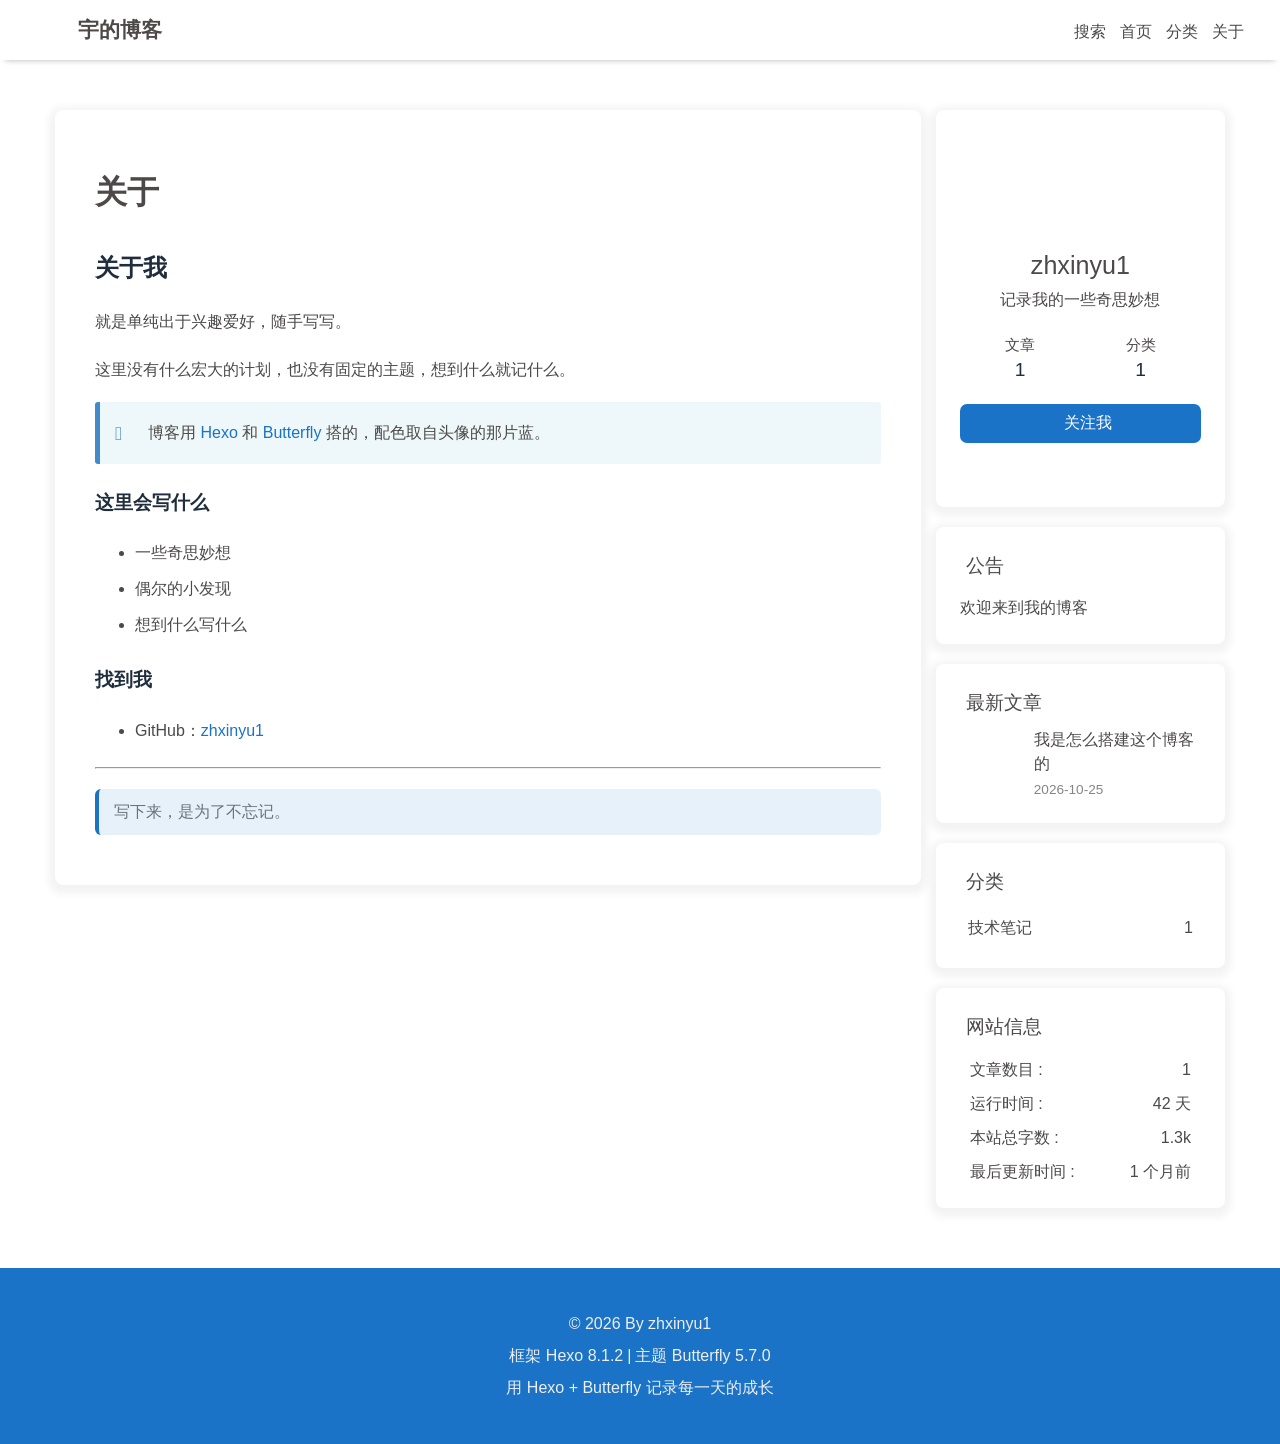
==== about/index.html @ e1a2023c "Site updated: 2026-10-25 14:16:28" ====
<!DOCTYPE html><html lang="zh-CN" data-theme="light"><head><meta charset="UTF-8"><meta http-equiv="X-UA-Compatible" content="IE=edge"><meta name="viewport" content="width=device-width, initial-scale=1.0,viewport-fit=cover"><title>关于 | 宇的博客</title><meta name="author" content="zhxinyu1"><meta name="copyright" content="zhxinyu1"><meta name="format-detection" content="telephone=no"><meta name="theme-color" content="#ffffff"><meta name="description" content="关于我就是单纯出于兴趣爱好，随手写写。 这里没有什么宏大的计划，也没有固定的主题，想到什么就记什么。 博客用 Hexo 和 Butterfly 搭的，配色取自头像的那片蓝。   这里会写什么 一些奇思妙想 偶尔的小发现 想到什么写什么  找到我 GitHub：zhxinyu1    写下来，是为了不忘记。">
<meta property="og:type" content="website">
<meta property="og:title" content="关于">
<meta property="og:url" content="https://zhxinyu1.github.io/about/index.html">
<meta property="og:site_name" content="宇的博客">
<meta property="og:description" content="关于我就是单纯出于兴趣爱好，随手写写。 这里没有什么宏大的计划，也没有固定的主题，想到什么就记什么。 博客用 Hexo 和 Butterfly 搭的，配色取自头像的那片蓝。   这里会写什么 一些奇思妙想 偶尔的小发现 想到什么写什么  找到我 GitHub：zhxinyu1    写下来，是为了不忘记。">
<meta property="og:locale" content="zh_CN">
<meta property="og:image" content="https://zhxinyu1.github.io/img/avatar.jpg">
<meta property="article:published_time" content="2023-12-31T16:00:00.000Z">
<meta property="article:modified_time" content="2023-12-31T16:00:00.000Z">
<meta property="article:author" content="zhxinyu1">
<meta property="article:tag" content="博客, 随笔, 奇思妙想">
<meta name="twitter:card" content="summary">
<meta name="twitter:image" content="https://zhxinyu1.github.io/img/avatar.jpg"><script type="application/ld+json"></script><link rel="shortcut icon" href="/img/favicon.png"><link rel="canonical" href="https://zhxinyu1.github.io/about/index.html"><link rel="preconnect" href="https://registry.npmmirror.com"/><link rel="stylesheet" href="/css/index.css?v=5.7.0"><link rel="stylesheet" href="https://registry.npmmirror.com/@fortawesome/fontawesome-free/7.3.1/files/css/all.min.css"><link rel="stylesheet" href="https://registry.npmmirror.com/@fancyapps/ui/6.1.14/files/dist/fancybox/fancybox.css" media="print" onload="this.media='all'"><script>
    (() => {
      
    const saveToLocal = {
      set: (key, value, ttl) => {
        const data = { value }

        if (ttl != null) {
          data.expiry = Date.now() + ttl * 86400000
        }

        localStorage.setItem(key, JSON.stringify(data))
      },
      get: key => {
        const itemStr = localStorage.getItem(key)
        if (!itemStr) return

        try {
          const data = JSON.parse(itemStr)

          if (data.expiry && Date.now() > data.expiry) {
            localStorage.removeItem(key)
            return
          }

          return data.value
        } catch {
          localStorage.removeItem(key)
        }
      }
    }

    const scriptCache = new Map()
    const cssCache = new Map()
    window.btf = {
      saveToLocal,
      getScript: (url, attr = {}) => {
        if (scriptCache.has(url)) {
          return scriptCache.get(url)
        }

        const promise = new Promise((resolve, reject) => {
          const script = document.createElement('script')

          script.src = url
          script.async = true

          for (const key in attr) {
            script.setAttribute(key, attr[key])
          }

          script.onload = resolve
          script.onerror = reject

          document.head.appendChild(script)
        })

        scriptCache.set(url, promise)

        return promise
      },
      getCSS: (url, id) => {
        if (cssCache.has(url)) {
          return cssCache.get(url)
        }

        const promise = new Promise((resolve, reject) => {
          const link = document.createElement('link')

          link.rel = 'stylesheet'
          link.href = url

          if (id) {
            link.id = id
          }

          link.onload = resolve
          link.onerror = reject

          document.head.appendChild(link)
        })

        cssCache.set(url, promise)

        return promise
      },
      addGlobalFn: (key, fn, name = false, parent = window) => {
        if (!false && key.startsWith('pjax')) return
        const globalFn = parent.globalFn || {}
        globalFn[key] = globalFn[key] || {}
        globalFn[key][name || Object.keys(globalFn[key]).length] = fn
        parent.globalFn = globalFn
      }
    }
  
      
      const metaThemeColor = document.querySelector('meta[name="theme-color"]')
      const activateDarkMode = () => {
        document.documentElement.dataset.theme = 'dark'
        if (metaThemeColor !== null) {
          metaThemeColor.setAttribute('content', '#0d0d0d')
        }
      }
      const activateLightMode = () => {
        document.documentElement.dataset.theme = 'light'
        if (metaThemeColor !== null) {
          metaThemeColor.setAttribute('content', '#ffffff')
        }
      }

      btf.activateDarkMode = activateDarkMode
      btf.activateLightMode = activateLightMode

      const theme = saveToLocal.get('theme')
    
          const mediaQueryDark = window.matchMedia('(prefers-color-scheme: dark)')
          const mediaQueryLight = window.matchMedia('(prefers-color-scheme: light)')

          if (theme === undefined) {
            if (mediaQueryLight.matches) activateLightMode()
            else if (mediaQueryDark.matches) activateDarkMode()
            else {
              const hour = new Date().getHours()
              const start = 6
              const end = 18
              const isNight =
                start < end
                    ? hour < start || hour >= end
                    : hour >= start || hour < end
              isNight ? activateDarkMode() : activateLightMode()
            }
            mediaQueryDark.addEventListener('change', e => {
              if (saveToLocal.get('theme') === undefined) {
                e.matches ? activateDarkMode() : activateLightMode()
              }
            })
          } else {
            theme === 'light' ? activateLightMode() : activateDarkMode()
          }
        
      
      const asideStatus = saveToLocal.get('aside-status')
      if (asideStatus !== undefined) {
        document.documentElement.classList.toggle('hide-aside', asideStatus === 'hide')
      }
    
      
    const detectApple = () => {
      if (/iPad|iPhone|iPod|Macintosh/.test(navigator.userAgent)) {
        document.documentElement.classList.add('apple')
      }
    }
    detectApple()
  
    })()
  </script><script>const GLOBAL_CONFIG = {
  root: '/',
  algolia: undefined,
  localSearch: {"path":"/search.xml","preload":true,"top_n_per_article":1,"unescape":false,"pagination":{"enable":false,"hitsPerPage":8},"languages":{"hits_empty":"未找到符合您查询的内容：${query}","hits_stats":"共找到 ${hits} 篇文章"}},
  translate: undefined,
  highlight: {"plugin":"highlight.js","highlightCopy":true,"highlightLang":true,"highlightHeightLimit":false,"highlightFullpage":false,"highlightMacStyle":true},
  copy: {
    success: '复制成功',
    error: '复制失败',
    noSupport: '浏览器不支持'
  },
  relativeDate: {
    homepage: false,
    post: false
  },
  runtime: '天',
  dateSuffix: {
    just: '刚刚',
    min: '分钟前',
    hour: '小时前',
    day: '天前',
    month: '个月前'
  },
  copyright: {"limitCount":150,"languages":{"author":"作者: zhxinyu1","link":"链接: ","source":"来源: 宇的博客","info":"著作权归作者所有。商业转载请联系作者获得授权，非商业转载请注明出处。"}},
  lightbox: 'fancybox',
  Snackbar: undefined,
  infinitegrid: {
    js: 'https://registry.npmmirror.com/@egjs/infinitegrid/4.13.0/files/dist/infinitegrid.min.js',
    buttonText: '加载更多'
  },
  isPhotoFigcaption: true,
  islazyloadPlugin: true,
  isAnchor: false,
  percent: {
    toc: true,
    rightside: true,
  },
  autoDarkmode: true
}</script><script id="config-diff">var GLOBAL_CONFIG_SITE = {
  title: '关于',
  isHighlightShrink: false,
  isToc: false,
  pageType: 'page'
}</script><link rel="stylesheet" href="/css/custom.css"><meta name="generator" content="Hexo 8.1.2"></head><body><div id="loading-box"><div class="loading-left-bg"></div><div class="loading-right-bg"></div><div class="spinner-box"><div class="configure-border-1"><div class="configure-core"></div></div><div class="configure-border-2"><div class="configure-core"></div></div><div class="loading-word">加载中...</div></div></div><script>(()=>{
  const $loadingBox = document.getElementById('loading-box')
  const $body = document.body
  const preloader = {
    endLoading: () => {
      if ($loadingBox.classList.contains('loaded')) return
      $body.style.overflow = ''
      $loadingBox.classList.add('loaded')
    },
    initLoading: () => {
      $body.style.overflow = 'hidden'
      $loadingBox.classList.remove('loaded')
    }
  }

  preloader.initLoading()

  if (document.readyState === 'complete') {
    preloader.endLoading()
  } else {
    window.addEventListener('load', preloader.endLoading)
    document.addEventListener('DOMContentLoaded', preloader.endLoading)
    // Add timeout protection: force end after 7 seconds
    setTimeout(preloader.endLoading, 7000)
  }

  if (false) {
    btf.addGlobalFn('pjaxSend', preloader.initLoading, 'preloader_init')
    btf.addGlobalFn('pjaxComplete', preloader.endLoading, 'preloader_end')
  }
})()</script><div id="sidebar"><div id="menu-mask"></div><div id="sidebar-menus"><div class="avatar-img text-center"><img src="[data-uri]" data-lazy-src="/img/avatar.jpg" onerror="this.onerror=null;this.src='/img/friend_404.gif'" alt="avatar"/></div><div class="site-data text-center"><a href="/"><div class="headline">文章</div><div class="length-num">1</div></a><a href="/categories/"><div class="headline">分类</div><div class="length-num">1</div></a></div><div class="menus_items"><div class="menus_item"><a class="site-page" href="/"><i class="fa-fw fas fa-home"></i><span> 首页</span></a></div><div class="menus_item"><a class="site-page" href="/categories/"><i class="fa-fw fas fa-folder-open"></i><span> 分类</span></a></div><div class="menus_item"><a class="site-page" href="/about/"><i class="fa-fw fas fa-user"></i><span> 关于</span></a></div></div></div></div><div class="page type-about" id="body-wrap"><header class="not-top-img fixed" id="page-header"><nav id="nav"><span id="blog-info"><a class="nav-site-title" href="/"><img class="site-icon" src="[data-uri]" data-lazy-src="/img/logo.png" alt="Logo"><span class="site-name">宇的博客</span></a></span><div id="menus"><div id="search-button"><span class="site-page social-icon search"><i class="fas fa-search fa-fw"></i><span> 搜索</span></span></div><div class="menus_items"><div class="menus_item"><a class="site-page" href="/"><i class="fa-fw fas fa-home"></i><span> 首页</span></a></div><div class="menus_item"><a class="site-page" href="/categories/"><i class="fa-fw fas fa-folder-open"></i><span> 分类</span></a></div><div class="menus_item"><a class="site-page" href="/about/"><i class="fa-fw fas fa-user"></i><span> 关于</span></a></div></div><div id="toggle-menu"><span class="site-page"><i class="fas fa-bars fa-fw"></i></span></div></div></nav><h1 class="title-seo">关于</h1></header><main class="layout" id="content-inner"><div id="page"><div class="page-title">关于</div><div class="container" id="article-container"><h2 id="关于我"><a href="#关于我" class="headerlink" title="关于我"></a>关于我</h2><p>就是单纯出于兴趣爱好，随手写写。</p>
<p>这里没有什么宏大的计划，也没有固定的主题，想到什么就记什么。</p>
<div class="note info flat"><p>博客用 <a target="_blank" rel="noopener" href="https://hexo.io/">Hexo</a> 和 <a target="_blank" rel="noopener" href="https://butterfly.js.org/">Butterfly</a> 搭的，配色取自头像的那片蓝。</p>
</div>

<h3 id="这里会写什么"><a href="#这里会写什么" class="headerlink" title="这里会写什么"></a>这里会写什么</h3><ul>
<li>一些奇思妙想</li>
<li>偶尔的小发现</li>
<li>想到什么写什么</li>
</ul>
<h3 id="找到我"><a href="#找到我" class="headerlink" title="找到我"></a>找到我</h3><ul>
<li>GitHub：<a target="_blank" rel="noopener" href="https://github.com/zhxinyu1">zhxinyu1</a></li>
</ul>
<hr>
<blockquote>
<p>写下来，是为了不忘记。</p>
</blockquote>
</div></div><div class="aside-content" id="aside-content"><div class="card-widget card-info text-center"><div class="avatar-img"><img src="[data-uri]" data-lazy-src="/img/avatar.jpg" onerror="this.onerror=null;this.src='/img/friend_404.gif'" alt="avatar"/></div><div class="author-info-name">zhxinyu1</div><div class="author-info-description">记录我的一些奇思妙想</div><div class="site-data"><a href="/"><div class="headline">文章</div><div class="length-num">1</div></a><a href="/categories/"><div class="headline">分类</div><div class="length-num">1</div></a></div><a id="card-info-btn" target="_blank" rel="noopener" href="https://github.com/zhxinyu1"><i class="fab fa-github"></i><span>关注我</span></a><div class="card-info-social-icons"><a class="social-icon" href="https://github.com/zhxinyu1" target="_blank" title="Github"><i class="fab fa-github" style="color: #1a73c6;"></i></a><a class="social-icon" href="/categories/" target="_blank" title="分类"><i class="fas fa-folder-open" style="color: #1a73c6;"></i></a><a class="social-icon" href="/about/" target="_blank" title="联系我"><i class="fas fa-envelope" style="color: #1a73c6;"></i></a></div></div><div class="card-widget card-announcement"><div class="item-headline"><i class="fas fa-bullhorn fa-shake"></i><span>公告</span></div><div class="announcement_content">欢迎来到我的博客</div></div><div class="sticky_layout"><div class="card-widget card-recent-post"><div class="item-headline"><i class="fas fa-history"></i><span>最新文章</span></div><div class="aside-list"><div class="aside-list-item"><a class="thumbnail" href="/2026/10/25/%E6%88%91%E7%9A%84%E7%AC%AC%E4%B8%80%E7%AF%87%E5%8D%9A%E5%AE%A2/" title="我是怎么搭建这个博客的"><img src="[data-uri]" data-lazy-src="/img/cover/cover3.jpg" onerror="this.onerror=null;this.src='/img/404.jpg'" alt="我是怎么搭建这个博客的"/></a><div class="content"><a class="title" href="/2026/10/25/%E6%88%91%E7%9A%84%E7%AC%AC%E4%B8%80%E7%AF%87%E5%8D%9A%E5%AE%A2/" title="我是怎么搭建这个博客的">我是怎么搭建这个博客的</a><time datetime="2026-10-25T03:40:00.000Z" title="发表于 2026-10-25 11:40:00">2026-10-25</time></div></div></div></div><div class="card-widget card-categories"><div class="item-headline"><i class="fas fa-folder-open"></i><span>分类</span></div>
          <ul class="card-category-list" id="aside-cat-list">
            <li class="card-category-list-item "><a class="card-category-list-link" href="/categories/%E6%8A%80%E6%9C%AF%E7%AC%94%E8%AE%B0/"><span class="card-category-list-name">技术笔记</span><span class="card-category-list-count">1</span></a></li>
          </ul></div><div class="card-widget card-webinfo"><div class="item-headline"><i class="fas fa-chart-line"></i><span>网站信息</span></div><div class="webinfo"><div class="webinfo-item"><div class="item-name">文章数目 :</div><div class="item-count">1</div></div><div class="webinfo-item"><div class="item-name">运行时间 :</div><div class="item-count" id="runtimeshow" data-publishDate="2026-10-24T16:00:00.000Z"><i class="fa-solid fa-spinner fa-spin"></i></div></div><div class="webinfo-item"><div class="item-name">本站总字数 :</div><div class="item-count">1.3k</div></div><div class="webinfo-item"><div class="item-name">最后更新时间 :</div><div class="item-count" id="last-push-date" data-lastPushDate="2026-10-25T06:16:26.261Z"><i class="fa-solid fa-spinner fa-spin"></i></div></div></div></div></div></div></main><footer id="footer"><div class="footer-other"><div class="footer-copyright"><span class="copyright">&copy;&nbsp;2026 By zhxinyu1</span><span class="framework-info"><span>框架 </span><a target="_blank" rel="noopener" href="https://hexo.io">Hexo 8.1.2</a><span class="footer-separator">|</span><span>主题 </span><a target="_blank" rel="noopener" href="https://github.com/jerryc127/hexo-theme-butterfly">Butterfly 5.7.0</a></span></div><div class="footer_custom_text">用 Hexo + Butterfly 记录每一天的成长</div></div></footer></div><div id="rightside"><div id="rightside-config-hide"><button id="darkmode" type="button" title="日间和夜间模式切换"><i class="fas fa-adjust"></i></button><button id="hide-aside-btn" type="button" title="单栏和双栏切换"><i class="fas fa-arrows-alt-h"></i></button></div><div id="rightside-config-show"><button id="rightside-config" type="button" title="设置"><i class="fas fa-cog fa-spin"></i></button><button id="go-up" type="button" title="回到顶部"><span class="scroll-percent"></span><i class="fas fa-arrow-up"></i></button></div></div><div><script src="/js/utils.js?v=5.7.0"></script><script src="/js/main.js?v=5.7.0"></script><script src="https://registry.npmmirror.com/@fancyapps/ui/6.1.14/files/dist/fancybox/fancybox.umd.js"></script><script src="https://registry.npmmirror.com/instant.page/5.2.0/files/instantpage.js" type="module"></script><script src="https://registry.npmmirror.com/vanilla-lazyload/19.1.3/files/dist/lazyload.iife.min.js"></script><div class="js-pjax"></div><script defer="defer" id="ribbon" src="https://registry.npmmirror.com/butterfly-extsrc/1.1.6/files/dist/canvas-ribbon.min.js" size="140" alpha="0.5" zIndex="-1" mobile="false" data-click="false"></script><script id="click-heart" src="https://registry.npmmirror.com/butterfly-extsrc/1.1.6/files/dist/click-heart.min.js" async="async" mobile="false"></script><div id="local-search"><div class="search-dialog"><nav class="search-nav"><span class="search-dialog-title">搜索</span><i class="fas fa-spinner fa-pulse" id="loading-status" hidden="hidden"></i><button class="search-close-button"><i class="fas fa-times"></i></button></nav><div class="text-center" id="loading-database"><i class="fas fa-spinner fa-pulse"></i><span>  数据加载中</span></div><div class="local-search-input"><input placeholder="搜索文章…" type="text"/></div><hr/><div id="local-search-results"></div><div class="ais-Pagination" id="local-search-pagination" style="display:none;"><ul class="ais-Pagination-list"></ul></div><div id="local-search-stats"></div></div><div id="search-mask"></div><script src="/js/search/local-search.js?v=5.7.0"></script></div></div></body></html>
---- css/custom.css ----
/* ==========================================================================
   自定义样式 —— 在 Butterfly 主题之上加的一层轻薄修饰

   写法约定：
     1. 颜色统一收敛到 :root 的 --yz-* 变量，换主色只改一处；
     2. 选择器带上 #recent-posts / #aside-content 等前缀，
        是为了压过主题内置规则 —— 主题用的是「id + 多个类名」，权重更高，
        只写单个类名会被主题覆盖，等于白写；
     3. 不改任何模板文件，主题升级不受影响。
   ========================================================================== */

:root {
  --yz-accent: #1a73c6;
  --yz-accent-shadow: rgba(26, 115, 198, 0.28);
  --yz-accent-tint: rgba(26, 115, 198, 0.09);
  --yz-accent-line: rgba(26, 115, 198, 0.3);
  --yz-text-muted: #7b8794;
  --yz-ease: cubic-bezier(0.25, 0.8, 0.25, 1);
}

/* --------------------------------------------------------------------------
   一、正文链接：hover 时一条从左向右生长的下划线
   -------------------------------------------------------------------------- */

#article-container a:not(.headerlink):not(.fancybox) {
  background-image: linear-gradient(var(--yz-accent), var(--yz-accent));
  background-repeat: no-repeat;
  background-position: 0 100%;
  background-size: 0 1px;
  transition: background-size 0.35s ease;
}

#article-container a:not(.headerlink):not(.fancybox):hover {
  background-size: 100% 1px;
}

/* --------------------------------------------------------------------------
   二、卡片：更轻的投影 + 更缓的抬升
   -------------------------------------------------------------------------- */

#recent-posts .recent-post-item,
#aside-content .card-widget:not(#card-toc) {
  transition: transform 0.35s var(--yz-ease), box-shadow 0.35s var(--yz-ease);
}

#recent-posts .recent-post-item:hover,
#aside-content .card-widget:not(#card-toc):hover {
  transform: translateY(-3px);
  box-shadow: 0 12px 28px -10px var(--yz-accent-shadow);
}

/* --------------------------------------------------------------------------
   三、头像：一圈柔和的呼吸光
   主题的 .avatar-img 带 overflow: hidden，伪元素会被裁掉，所以用 box-shadow
   -------------------------------------------------------------------------- */

#aside-content .card-info .avatar-img {
  animation: avatar-breathe 4s ease-in-out infinite;
}

@keyframes avatar-breathe {
  0%,
  100% {
    box-shadow: 0 0 0 0 var(--yz-accent-shadow);
  }

  50% {
    box-shadow: 0 0 0 7px rgba(26, 115, 198, 0.08);
  }
}

/* --------------------------------------------------------------------------
   四、导航栏：毛玻璃底
   -------------------------------------------------------------------------- */

#page-header.fixed #nav {
  -webkit-backdrop-filter: blur(8px) saturate(140%);
  backdrop-filter: blur(8px) saturate(140%);
}

/* --------------------------------------------------------------------------
   五、滚动条：更窄、更圆、跟主题同色
   -------------------------------------------------------------------------- */

*::-webkit-scrollbar {
  width: 7px;
  height: 7px;
}

*::-webkit-scrollbar-thumb {
  border-radius: 4px;
  background: rgba(26, 115, 198, 0.55);
}

*::-webkit-scrollbar-thumb:hover {
  background: rgba(26, 115, 198, 0.85);
}

*::-webkit-scrollbar-track {
  background: transparent;
}

/* --------------------------------------------------------------------------
   六、代码块：略大一点的圆角 + 更柔的分隔线
   主题的选择器是 .container figure.highlight，这里必须同样带上 .container
   -------------------------------------------------------------------------- */

.container figure.highlight {
  border-radius: 8px;
}

.container figure.highlight .highlight-tools {
  border-bottom: 1px solid rgba(127, 127, 127, 0.12);
}

/* 行内代码不刺眼 */
#article-container code:not([class*='language-']) {
  padding: 0.15em 0.4em;
  border-radius: 4px;
  background: var(--yz-accent-tint);
  color: var(--yz-accent);
}

/* --------------------------------------------------------------------------
   七、正文标题：悬停时小图标轻微右移
   主题里标题的 :before 是绝对定位（left: 0），靠 padding-left 让位，
   所以这里只做动效，不加 margin（margin 对绝对定位元素无效）
   -------------------------------------------------------------------------- */

#article-container.post-content h2::before,
#article-container.post-content h3::before {
  transition: transform 0.25s ease;
}

#article-container.post-content h2:hover::before,
#article-container.post-content h3:hover::before {
  transform: translateX(2px);
}

/* --------------------------------------------------------------------------
   八、回到顶部按钮
   -------------------------------------------------------------------------- */

#go-up {
  transition: transform 0.3s ease;
}

#go-up:hover {
  transform: translateY(-3px);
}

/* --------------------------------------------------------------------------
   九、深色模式适配
   -------------------------------------------------------------------------- */

[data-theme='dark'] #article-container code:not([class*='language-']) {
  background: rgba(26, 115, 198, 0.18);
  color: #7cbbf5;
}

[data-theme='dark'] #recent-posts .recent-post-item:hover,
[data-theme='dark'] #aside-content .card-widget:not(#card-toc):hover {
  box-shadow: 0 12px 28px -10px rgba(0, 0, 0, 0.65);
}

/* --------------------------------------------------------------------------
   十、移动端：收掉位移和投影，避免糊成一片
   -------------------------------------------------------------------------- */

@media (max-width: 768px) {
  #recent-posts .recent-post-item:hover,
  #aside-content .card-widget:not(#card-toc):hover {
    transform: none;
    box-shadow: none;
  }
}

/* --------------------------------------------------------------------------
   十一、还没有文章时的空态提示
   -------------------------------------------------------------------------- */

.recent-post-items:empty::after,
.category-lists:empty::after {
  display: block;
  border: 1px dashed var(--yz-accent-line);
  border-radius: 12px;
  background: rgba(26, 115, 198, 0.04);
  color: var(--yz-text-muted);
  text-align: center;
  font-size: 15px;
  letter-spacing: 0.4px;
  line-height: 1.9;
}

.recent-post-items:empty::after {
  content: '还没有文章｜写好第一篇，它就会出现在这里';
  padding: 64px 24px;
}

.category-lists:empty::after {
  content: '还没有分类｜在文章开头的 categories 里写上分类名即可';
  padding: 48px 20px;
}

.card-recent-post .aside-list:empty::after {
  content: '暂无文章';
  display: block;
  padding: 12px 0;
  color: #9aa4af;
  text-align: center;
  font-size: 0.9em;
}

[data-theme='dark'] .recent-post-items:empty::after,
[data-theme='dark'] .category-lists:empty::after {
  border-color: rgba(124, 187, 245, 0.28);
  background: rgba(124, 187, 245, 0.06);
  color: #8b95a1;
}

/* --------------------------------------------------------------------------
   十二、尊重系统「减少动态效果」设置
   -------------------------------------------------------------------------- */

@media (prefers-reduced-motion: reduce) {
  #recent-posts .recent-post-item,
  #aside-content .card-widget:not(#card-toc),
  #article-container a:not(.headerlink):not(.fancybox),
  #go-up {
    transition: none;
  }

  #recent-posts .recent-post-item:hover,
  #aside-content .card-widget:not(#card-toc):hover,
  #go-up:hover {
    transform: none;
  }

  #aside-content .card-info .avatar-img {
    animation: none;
  }
}
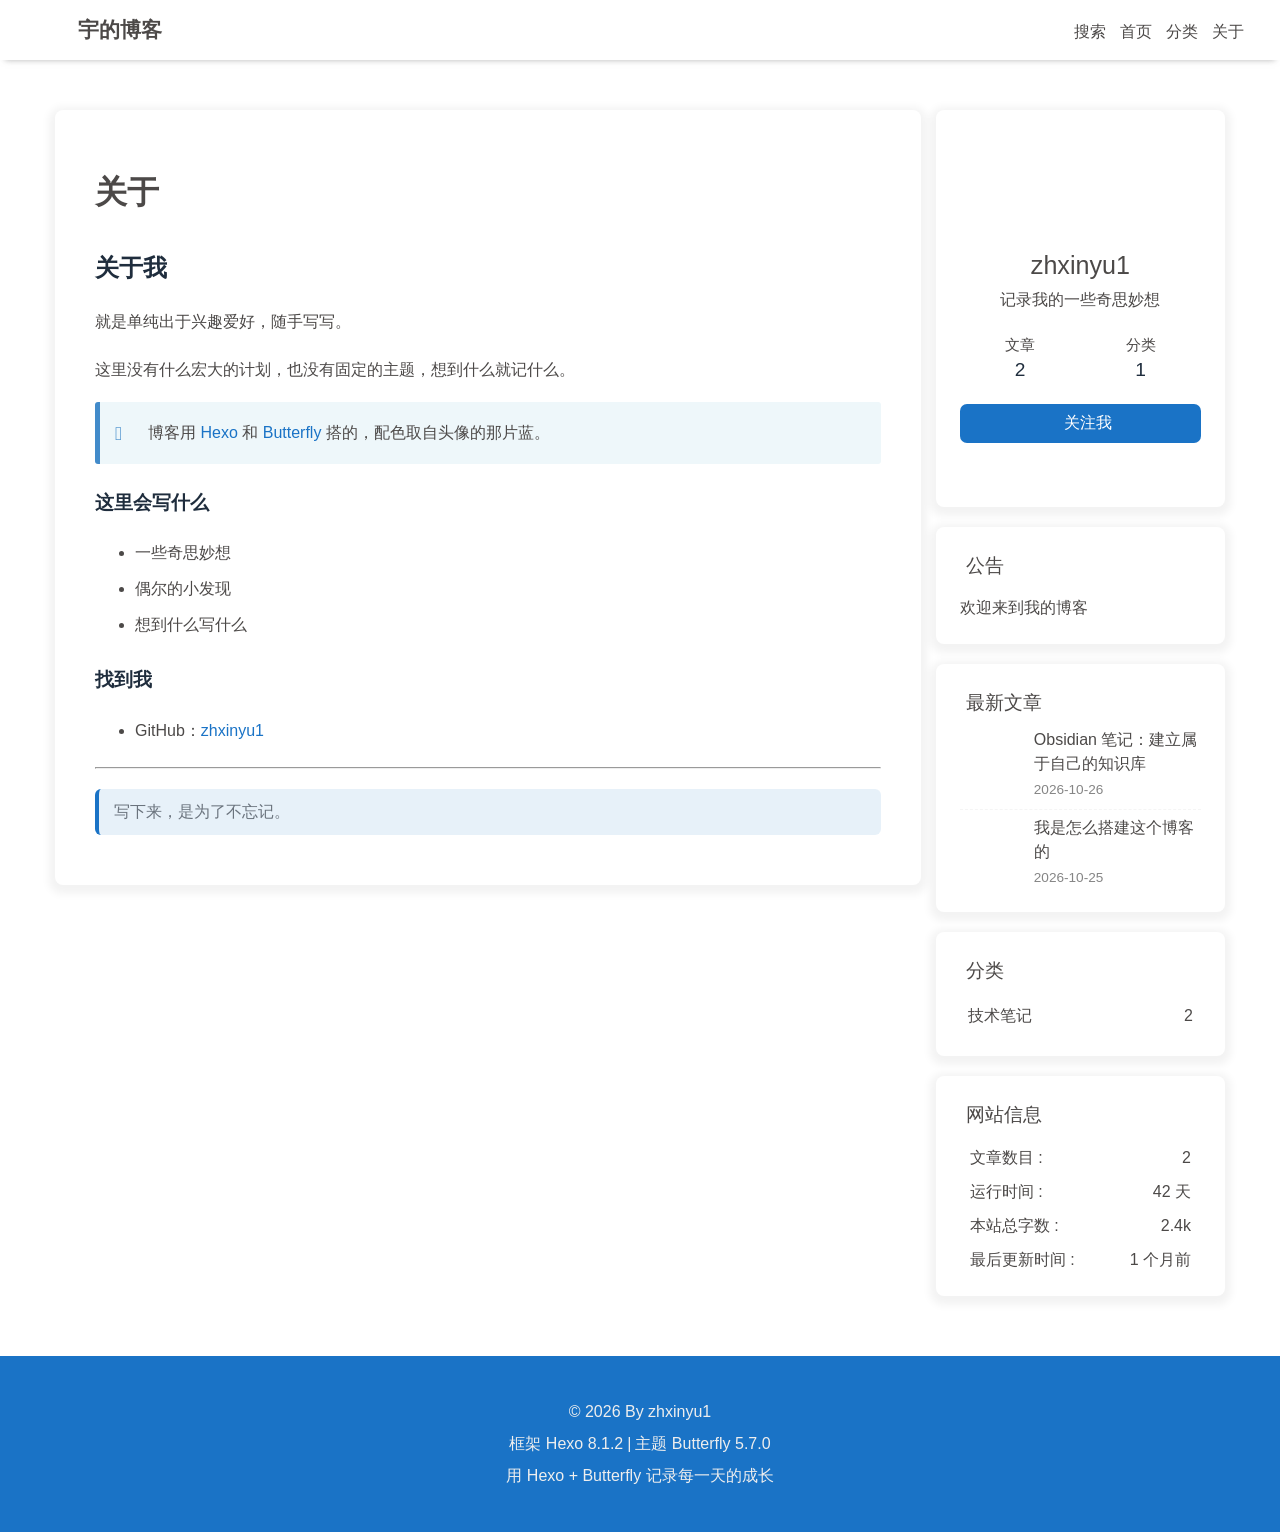
==== commit 1b201e43: "Site updated: 2026-10-26 22:46:08" ====
--- a/about/index.html
+++ b/about/index.html
@@ -239,7 +239,7 @@
     btf.addGlobalFn('pjaxSend', preloader.initLoading, 'preloader_init')
     btf.addGlobalFn('pjaxComplete', preloader.endLoading, 'preloader_end')
   }
-})()</script><div id="sidebar"><div id="menu-mask"></div><div id="sidebar-menus"><div class="avatar-img text-center"><img src="[data-uri]" data-lazy-src="/img/avatar.jpg" onerror="this.onerror=null;this.src='/img/friend_404.gif'" alt="avatar"/></div><div class="site-data text-center"><a href="/"><div class="headline">文章</div><div class="length-num">1</div></a><a href="/categories/"><div class="headline">分类</div><div class="length-num">1</div></a></div><div class="menus_items"><div class="menus_item"><a class="site-page" href="/"><i class="fa-fw fas fa-home"></i><span> 首页</span></a></div><div class="menus_item"><a class="site-page" href="/categories/"><i class="fa-fw fas fa-folder-open"></i><span> 分类</span></a></div><div class="menus_item"><a class="site-page" href="/about/"><i class="fa-fw fas fa-user"></i><span> 关于</span></a></div></div></div></div><div class="page type-about" id="body-wrap"><header class="not-top-img fixed" id="page-header"><nav id="nav"><span id="blog-info"><a class="nav-site-title" href="/"><img class="site-icon" src="[data-uri]" data-lazy-src="/img/logo.png" alt="Logo"><span class="site-name">宇的博客</span></a></span><div id="menus"><div id="search-button"><span class="site-page social-icon search"><i class="fas fa-search fa-fw"></i><span> 搜索</span></span></div><div class="menus_items"><div class="menus_item"><a class="site-page" href="/"><i class="fa-fw fas fa-home"></i><span> 首页</span></a></div><div class="menus_item"><a class="site-page" href="/categories/"><i class="fa-fw fas fa-folder-open"></i><span> 分类</span></a></div><div class="menus_item"><a class="site-page" href="/about/"><i class="fa-fw fas fa-user"></i><span> 关于</span></a></div></div><div id="toggle-menu"><span class="site-page"><i class="fas fa-bars fa-fw"></i></span></div></div></nav><h1 class="title-seo">关于</h1></header><main class="layout" id="content-inner"><div id="page"><div class="page-title">关于</div><div class="container" id="article-container"><h2 id="关于我"><a href="#关于我" class="headerlink" title="关于我"></a>关于我</h2><p>就是单纯出于兴趣爱好，随手写写。</p>
+})()</script><div id="sidebar"><div id="menu-mask"></div><div id="sidebar-menus"><div class="avatar-img text-center"><img src="[data-uri]" data-lazy-src="/img/avatar.jpg" onerror="this.onerror=null;this.src='/img/friend_404.gif'" alt="avatar"/></div><div class="site-data text-center"><a href="/"><div class="headline">文章</div><div class="length-num">2</div></a><a href="/categories/"><div class="headline">分类</div><div class="length-num">1</div></a></div><div class="menus_items"><div class="menus_item"><a class="site-page" href="/"><i class="fa-fw fas fa-home"></i><span> 首页</span></a></div><div class="menus_item"><a class="site-page" href="/categories/"><i class="fa-fw fas fa-folder-open"></i><span> 分类</span></a></div><div class="menus_item"><a class="site-page" href="/about/"><i class="fa-fw fas fa-user"></i><span> 关于</span></a></div></div></div></div><div class="page type-about" id="body-wrap"><header class="not-top-img fixed" id="page-header"><nav id="nav"><span id="blog-info"><a class="nav-site-title" href="/"><img class="site-icon" src="[data-uri]" data-lazy-src="/img/logo.png" alt="Logo"><span class="site-name">宇的博客</span></a></span><div id="menus"><div id="search-button"><span class="site-page social-icon search"><i class="fas fa-search fa-fw"></i><span> 搜索</span></span></div><div class="menus_items"><div class="menus_item"><a class="site-page" href="/"><i class="fa-fw fas fa-home"></i><span> 首页</span></a></div><div class="menus_item"><a class="site-page" href="/categories/"><i class="fa-fw fas fa-folder-open"></i><span> 分类</span></a></div><div class="menus_item"><a class="site-page" href="/about/"><i class="fa-fw fas fa-user"></i><span> 关于</span></a></div></div><div id="toggle-menu"><span class="site-page"><i class="fas fa-bars fa-fw"></i></span></div></div></nav><h1 class="title-seo">关于</h1></header><main class="layout" id="content-inner"><div id="page"><div class="page-title">关于</div><div class="container" id="article-container"><h2 id="关于我"><a href="#关于我" class="headerlink" title="关于我"></a>关于我</h2><p>就是单纯出于兴趣爱好，随手写写。</p>
 <p>这里没有什么宏大的计划，也没有固定的主题，想到什么就记什么。</p>
 <div class="note info flat"><p>博客用 <a target="_blank" rel="noopener" href="https://hexo.io/">Hexo</a> 和 <a target="_blank" rel="noopener" href="https://butterfly.js.org/">Butterfly</a> 搭的，配色取自头像的那片蓝。</p>
 </div>
@@ -256,7 +256,7 @@
 <blockquote>
 <p>写下来，是为了不忘记。</p>
 </blockquote>
-</div></div><div class="aside-content" id="aside-content"><div class="card-widget card-info text-center"><div class="avatar-img"><img src="[data-uri]" data-lazy-src="/img/avatar.jpg" onerror="this.onerror=null;this.src='/img/friend_404.gif'" alt="avatar"/></div><div class="author-info-name">zhxinyu1</div><div class="author-info-description">记录我的一些奇思妙想</div><div class="site-data"><a href="/"><div class="headline">文章</div><div class="length-num">1</div></a><a href="/categories/"><div class="headline">分类</div><div class="length-num">1</div></a></div><a id="card-info-btn" target="_blank" rel="noopener" href="https://github.com/zhxinyu1"><i class="fab fa-github"></i><span>关注我</span></a><div class="card-info-social-icons"><a class="social-icon" href="https://github.com/zhxinyu1" target="_blank" title="Github"><i class="fab fa-github" style="color: #1a73c6;"></i></a><a class="social-icon" href="/categories/" target="_blank" title="分类"><i class="fas fa-folder-open" style="color: #1a73c6;"></i></a><a class="social-icon" href="/about/" target="_blank" title="联系我"><i class="fas fa-envelope" style="color: #1a73c6;"></i></a></div></div><div class="card-widget card-announcement"><div class="item-headline"><i class="fas fa-bullhorn fa-shake"></i><span>公告</span></div><div class="announcement_content">欢迎来到我的博客</div></div><div class="sticky_layout"><div class="card-widget card-recent-post"><div class="item-headline"><i class="fas fa-history"></i><span>最新文章</span></div><div class="aside-list"><div class="aside-list-item"><a class="thumbnail" href="/2026/10/25/%E6%88%91%E7%9A%84%E7%AC%AC%E4%B8%80%E7%AF%87%E5%8D%9A%E5%AE%A2/" title="我是怎么搭建这个博客的"><img src="[data-uri]" data-lazy-src="/img/cover/cover3.jpg" onerror="this.onerror=null;this.src='/img/404.jpg'" alt="我是怎么搭建这个博客的"/></a><div class="content"><a class="title" href="/2026/10/25/%E6%88%91%E7%9A%84%E7%AC%AC%E4%B8%80%E7%AF%87%E5%8D%9A%E5%AE%A2/" title="我是怎么搭建这个博客的">我是怎么搭建这个博客的</a><time datetime="2026-10-25T03:40:00.000Z" title="发表于 2026-10-25 11:40:00">2026-10-25</time></div></div></div></div><div class="card-widget card-categories"><div class="item-headline"><i class="fas fa-folder-open"></i><span>分类</span></div>
+</div></div><div class="aside-content" id="aside-content"><div class="card-widget card-info text-center"><div class="avatar-img"><img src="[data-uri]" data-lazy-src="/img/avatar.jpg" onerror="this.onerror=null;this.src='/img/friend_404.gif'" alt="avatar"/></div><div class="author-info-name">zhxinyu1</div><div class="author-info-description">记录我的一些奇思妙想</div><div class="site-data"><a href="/"><div class="headline">文章</div><div class="length-num">2</div></a><a href="/categories/"><div class="headline">分类</div><div class="length-num">1</div></a></div><a id="card-info-btn" target="_blank" rel="noopener" href="https://github.com/zhxinyu1"><i class="fab fa-github"></i><span>关注我</span></a><div class="card-info-social-icons"><a class="social-icon" href="https://github.com/zhxinyu1" target="_blank" title="Github"><i class="fab fa-github" style="color: #1a73c6;"></i></a><a class="social-icon" href="/categories/" target="_blank" title="分类"><i class="fas fa-folder-open" style="color: #1a73c6;"></i></a><a class="social-icon" href="/about/" target="_blank" title="联系我"><i class="fas fa-envelope" style="color: #1a73c6;"></i></a></div></div><div class="card-widget card-announcement"><div class="item-headline"><i class="fas fa-bullhorn fa-shake"></i><span>公告</span></div><div class="announcement_content">欢迎来到我的博客</div></div><div class="sticky_layout"><div class="card-widget card-recent-post"><div class="item-headline"><i class="fas fa-history"></i><span>最新文章</span></div><div class="aside-list"><div class="aside-list-item"><a class="thumbnail" href="/2026/10/26/Obsidian%E7%AC%94%E8%AE%B0-%E5%BB%BA%E7%AB%8B%E5%B1%9E%E4%BA%8E%E8%87%AA%E5%B7%B1%E7%9A%84%E7%9F%A5%E8%AF%86%E5%BA%93/" title="Obsidian 笔记：建立属于自己的知识库"><img src="[data-uri]" data-lazy-src="/img/cover/cover2.jpg" onerror="this.onerror=null;this.src='/img/404.jpg'" alt="Obsidian 笔记：建立属于自己的知识库"/></a><div class="content"><a class="title" href="/2026/10/26/Obsidian%E7%AC%94%E8%AE%B0-%E5%BB%BA%E7%AB%8B%E5%B1%9E%E4%BA%8E%E8%87%AA%E5%B7%B1%E7%9A%84%E7%9F%A5%E8%AF%86%E5%BA%93/" title="Obsidian 笔记：建立属于自己的知识库">Obsidian 笔记：建立属于自己的知识库</a><time datetime="2026-10-26T14:45:00.000Z" title="发表于 2026-10-26 22:45:00">2026-10-26</time></div></div><div class="aside-list-item"><a class="thumbnail" href="/2026/10/25/%E6%88%91%E7%9A%84%E7%AC%AC%E4%B8%80%E7%AF%87%E5%8D%9A%E5%AE%A2/" title="我是怎么搭建这个博客的"><img src="[data-uri]" data-lazy-src="/img/cover/cover4.jpg" onerror="this.onerror=null;this.src='/img/404.jpg'" alt="我是怎么搭建这个博客的"/></a><div class="content"><a class="title" href="/2026/10/25/%E6%88%91%E7%9A%84%E7%AC%AC%E4%B8%80%E7%AF%87%E5%8D%9A%E5%AE%A2/" title="我是怎么搭建这个博客的">我是怎么搭建这个博客的</a><time datetime="2026-10-25T03:40:00.000Z" title="发表于 2026-10-25 11:40:00">2026-10-25</time></div></div></div></div><div class="card-widget card-categories"><div class="item-headline"><i class="fas fa-folder-open"></i><span>分类</span></div>
           <ul class="card-category-list" id="aside-cat-list">
-            <li class="card-category-list-item "><a class="card-category-list-link" href="/categories/%E6%8A%80%E6%9C%AF%E7%AC%94%E8%AE%B0/"><span class="card-category-list-name">技术笔记</span><span class="card-category-list-count">1</span></a></li>
-          </ul></div><div class="card-widget card-webinfo"><div class="item-headline"><i class="fas fa-chart-line"></i><span>网站信息</span></div><div class="webinfo"><div class="webinfo-item"><div class="item-name">文章数目 :</div><div class="item-count">1</div></div><div class="webinfo-item"><div class="item-name">运行时间 :</div><div class="item-count" id="runtimeshow" data-publishDate="2026-10-24T16:00:00.000Z"><i class="fa-solid fa-spinner fa-spin"></i></div></div><div class="webinfo-item"><div class="item-name">本站总字数 :</div><div class="item-count">1.3k</div></div><div class="webinfo-item"><div class="item-name">最后更新时间 :</div><div class="item-count" id="last-push-date" data-lastPushDate="2026-10-25T06:16:26.261Z"><i class="fa-solid fa-spinner fa-spin"></i></div></div></div></div></div></div></main><footer id="footer"><div class="footer-other"><div class="footer-copyright"><span class="copyright">&copy;&nbsp;2026 By zhxinyu1</span><span class="framework-info"><span>框架 </span><a target="_blank" rel="noopener" href="https://hexo.io">Hexo 8.1.2</a><span class="footer-separator">|</span><span>主题 </span><a target="_blank" rel="noopener" href="https://github.com/jerryc127/hexo-theme-butterfly">Butterfly 5.7.0</a></span></div><div class="footer_custom_text">用 Hexo + Butterfly 记录每一天的成长</div></div></footer></div><div id="rightside"><div id="rightside-config-hide"><button id="darkmode" type="button" title="日间和夜间模式切换"><i class="fas fa-adjust"></i></button><button id="hide-aside-btn" type="button" title="单栏和双栏切换"><i class="fas fa-arrows-alt-h"></i></button></div><div id="rightside-config-show"><button id="rightside-config" type="button" title="设置"><i class="fas fa-cog fa-spin"></i></button><button id="go-up" type="button" title="回到顶部"><span class="scroll-percent"></span><i class="fas fa-arrow-up"></i></button></div></div><div><script src="/js/utils.js?v=5.7.0"></script><script src="/js/main.js?v=5.7.0"></script><script src="https://registry.npmmirror.com/@fancyapps/ui/6.1.14/files/dist/fancybox/fancybox.umd.js"></script><script src="https://registry.npmmirror.com/instant.page/5.2.0/files/instantpage.js" type="module"></script><script src="https://registry.npmmirror.com/vanilla-lazyload/19.1.3/files/dist/lazyload.iife.min.js"></script><div class="js-pjax"></div><script defer="defer" id="ribbon" src="https://registry.npmmirror.com/butterfly-extsrc/1.1.6/files/dist/canvas-ribbon.min.js" size="140" alpha="0.5" zIndex="-1" mobile="false" data-click="false"></script><script id="click-heart" src="https://registry.npmmirror.com/butterfly-extsrc/1.1.6/files/dist/click-heart.min.js" async="async" mobile="false"></script><div id="local-search"><div class="search-dialog"><nav class="search-nav"><span class="search-dialog-title">搜索</span><i class="fas fa-spinner fa-pulse" id="loading-status" hidden="hidden"></i><button class="search-close-button"><i class="fas fa-times"></i></button></nav><div class="text-center" id="loading-database"><i class="fas fa-spinner fa-pulse"></i><span>  数据加载中</span></div><div class="local-search-input"><input placeholder="搜索文章…" type="text"/></div><hr/><div id="local-search-results"></div><div class="ais-Pagination" id="local-search-pagination" style="display:none;"><ul class="ais-Pagination-list"></ul></div><div id="local-search-stats"></div></div><div id="search-mask"></div><script src="/js/search/local-search.js?v=5.7.0"></script></div></div></body></html>+            <li class="card-category-list-item "><a class="card-category-list-link" href="/categories/%E6%8A%80%E6%9C%AF%E7%AC%94%E8%AE%B0/"><span class="card-category-list-name">技术笔记</span><span class="card-category-list-count">2</span></a></li>
+          </ul></div><div class="card-widget card-webinfo"><div class="item-headline"><i class="fas fa-chart-line"></i><span>网站信息</span></div><div class="webinfo"><div class="webinfo-item"><div class="item-name">文章数目 :</div><div class="item-count">2</div></div><div class="webinfo-item"><div class="item-name">运行时间 :</div><div class="item-count" id="runtimeshow" data-publishDate="2026-10-24T16:00:00.000Z"><i class="fa-solid fa-spinner fa-spin"></i></div></div><div class="webinfo-item"><div class="item-name">本站总字数 :</div><div class="item-count">2.4k</div></div><div class="webinfo-item"><div class="item-name">最后更新时间 :</div><div class="item-count" id="last-push-date" data-lastPushDate="2026-10-26T14:46:05.412Z"><i class="fa-solid fa-spinner fa-spin"></i></div></div></div></div></div></div></main><footer id="footer"><div class="footer-other"><div class="footer-copyright"><span class="copyright">&copy;&nbsp;2026 By zhxinyu1</span><span class="framework-info"><span>框架 </span><a target="_blank" rel="noopener" href="https://hexo.io">Hexo 8.1.2</a><span class="footer-separator">|</span><span>主题 </span><a target="_blank" rel="noopener" href="https://github.com/jerryc127/hexo-theme-butterfly">Butterfly 5.7.0</a></span></div><div class="footer_custom_text">用 Hexo + Butterfly 记录每一天的成长</div></div></footer></div><div id="rightside"><div id="rightside-config-hide"><button id="darkmode" type="button" title="日间和夜间模式切换"><i class="fas fa-adjust"></i></button><button id="hide-aside-btn" type="button" title="单栏和双栏切换"><i class="fas fa-arrows-alt-h"></i></button></div><div id="rightside-config-show"><button id="rightside-config" type="button" title="设置"><i class="fas fa-cog fa-spin"></i></button><button id="go-up" type="button" title="回到顶部"><span class="scroll-percent"></span><i class="fas fa-arrow-up"></i></button></div></div><div><script src="/js/utils.js?v=5.7.0"></script><script src="/js/main.js?v=5.7.0"></script><script src="https://registry.npmmirror.com/@fancyapps/ui/6.1.14/files/dist/fancybox/fancybox.umd.js"></script><script src="https://registry.npmmirror.com/instant.page/5.2.0/files/instantpage.js" type="module"></script><script src="https://registry.npmmirror.com/vanilla-lazyload/19.1.3/files/dist/lazyload.iife.min.js"></script><div class="js-pjax"></div><script defer="defer" id="ribbon" src="https://registry.npmmirror.com/butterfly-extsrc/1.1.6/files/dist/canvas-ribbon.min.js" size="140" alpha="0.5" zIndex="-1" mobile="false" data-click="false"></script><script id="click-heart" src="https://registry.npmmirror.com/butterfly-extsrc/1.1.6/files/dist/click-heart.min.js" async="async" mobile="false"></script><div id="local-search"><div class="search-dialog"><nav class="search-nav"><span class="search-dialog-title">搜索</span><i class="fas fa-spinner fa-pulse" id="loading-status" hidden="hidden"></i><button class="search-close-button"><i class="fas fa-times"></i></button></nav><div class="text-center" id="loading-database"><i class="fas fa-spinner fa-pulse"></i><span>  数据加载中</span></div><div class="local-search-input"><input placeholder="搜索文章…" type="text"/></div><hr/><div id="local-search-results"></div><div class="ais-Pagination" id="local-search-pagination" style="display:none;"><ul class="ais-Pagination-list"></ul></div><div id="local-search-stats"></div></div><div id="search-mask"></div><script src="/js/search/local-search.js?v=5.7.0"></script></div></div></body></html>
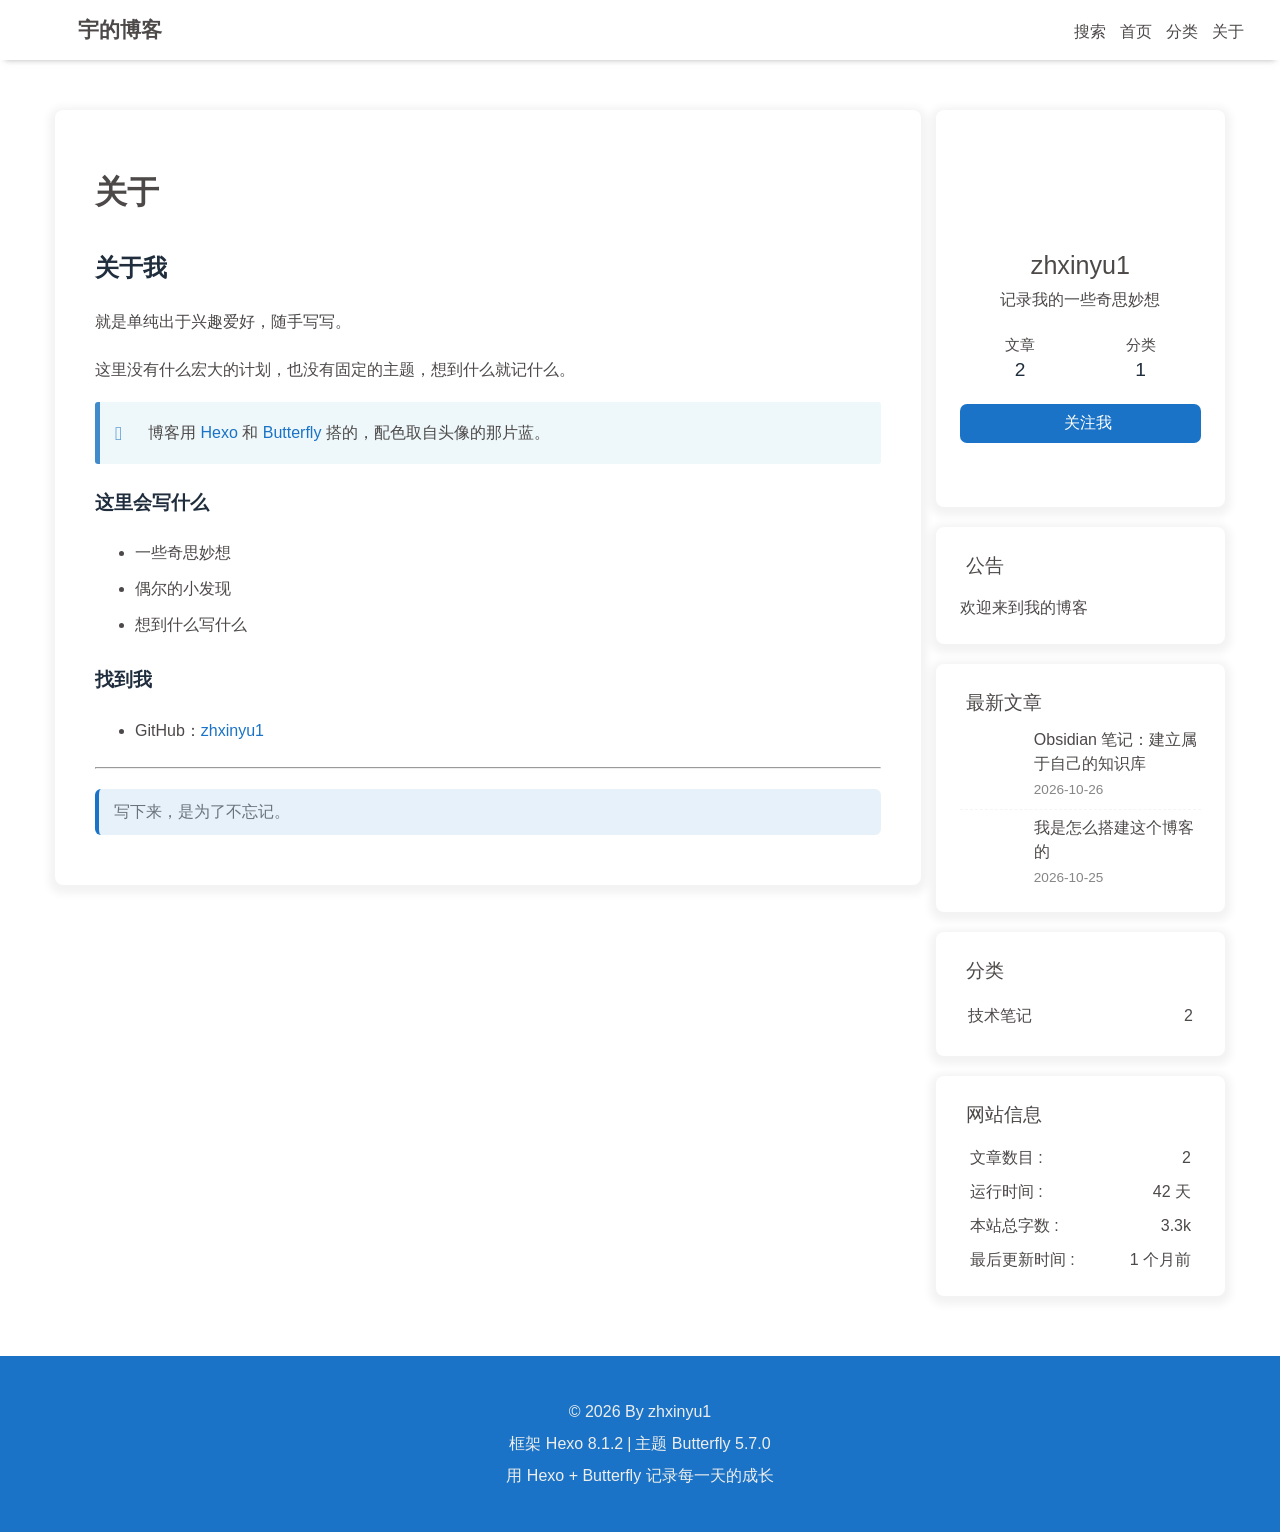
==== commit 0f4f7e5f: "Site updated: 2026-10-27 11:06:30" ====
--- a/about/index.html
+++ b/about/index.html
@@ -256,7 +256,7 @@
 <blockquote>
 <p>写下来，是为了不忘记。</p>
 </blockquote>
-</div></div><div class="aside-content" id="aside-content"><div class="card-widget card-info text-center"><div class="avatar-img"><img src="[data-uri]" data-lazy-src="/img/avatar.jpg" onerror="this.onerror=null;this.src='/img/friend_404.gif'" alt="avatar"/></div><div class="author-info-name">zhxinyu1</div><div class="author-info-description">记录我的一些奇思妙想</div><div class="site-data"><a href="/"><div class="headline">文章</div><div class="length-num">2</div></a><a href="/categories/"><div class="headline">分类</div><div class="length-num">1</div></a></div><a id="card-info-btn" target="_blank" rel="noopener" href="https://github.com/zhxinyu1"><i class="fab fa-github"></i><span>关注我</span></a><div class="card-info-social-icons"><a class="social-icon" href="https://github.com/zhxinyu1" target="_blank" title="Github"><i class="fab fa-github" style="color: #1a73c6;"></i></a><a class="social-icon" href="/categories/" target="_blank" title="分类"><i class="fas fa-folder-open" style="color: #1a73c6;"></i></a><a class="social-icon" href="/about/" target="_blank" title="联系我"><i class="fas fa-envelope" style="color: #1a73c6;"></i></a></div></div><div class="card-widget card-announcement"><div class="item-headline"><i class="fas fa-bullhorn fa-shake"></i><span>公告</span></div><div class="announcement_content">欢迎来到我的博客</div></div><div class="sticky_layout"><div class="card-widget card-recent-post"><div class="item-headline"><i class="fas fa-history"></i><span>最新文章</span></div><div class="aside-list"><div class="aside-list-item"><a class="thumbnail" href="/2026/10/26/Obsidian%E7%AC%94%E8%AE%B0-%E5%BB%BA%E7%AB%8B%E5%B1%9E%E4%BA%8E%E8%87%AA%E5%B7%B1%E7%9A%84%E7%9F%A5%E8%AF%86%E5%BA%93/" title="Obsidian 笔记：建立属于自己的知识库"><img src="[data-uri]" data-lazy-src="/img/cover/cover2.jpg" onerror="this.onerror=null;this.src='/img/404.jpg'" alt="Obsidian 笔记：建立属于自己的知识库"/></a><div class="content"><a class="title" href="/2026/10/26/Obsidian%E7%AC%94%E8%AE%B0-%E5%BB%BA%E7%AB%8B%E5%B1%9E%E4%BA%8E%E8%87%AA%E5%B7%B1%E7%9A%84%E7%9F%A5%E8%AF%86%E5%BA%93/" title="Obsidian 笔记：建立属于自己的知识库">Obsidian 笔记：建立属于自己的知识库</a><time datetime="2026-10-26T14:45:00.000Z" title="发表于 2026-10-26 22:45:00">2026-10-26</time></div></div><div class="aside-list-item"><a class="thumbnail" href="/2026/10/25/%E6%88%91%E7%9A%84%E7%AC%AC%E4%B8%80%E7%AF%87%E5%8D%9A%E5%AE%A2/" title="我是怎么搭建这个博客的"><img src="[data-uri]" data-lazy-src="/img/cover/cover4.jpg" onerror="this.onerror=null;this.src='/img/404.jpg'" alt="我是怎么搭建这个博客的"/></a><div class="content"><a class="title" href="/2026/10/25/%E6%88%91%E7%9A%84%E7%AC%AC%E4%B8%80%E7%AF%87%E5%8D%9A%E5%AE%A2/" title="我是怎么搭建这个博客的">我是怎么搭建这个博客的</a><time datetime="2026-10-25T03:40:00.000Z" title="发表于 2026-10-25 11:40:00">2026-10-25</time></div></div></div></div><div class="card-widget card-categories"><div class="item-headline"><i class="fas fa-folder-open"></i><span>分类</span></div>
+</div></div><div class="aside-content" id="aside-content"><div class="card-widget card-info text-center"><div class="avatar-img"><img src="[data-uri]" data-lazy-src="/img/avatar.jpg" onerror="this.onerror=null;this.src='/img/friend_404.gif'" alt="avatar"/></div><div class="author-info-name">zhxinyu1</div><div class="author-info-description">记录我的一些奇思妙想</div><div class="site-data"><a href="/"><div class="headline">文章</div><div class="length-num">2</div></a><a href="/categories/"><div class="headline">分类</div><div class="length-num">1</div></a></div><a id="card-info-btn" target="_blank" rel="noopener" href="https://github.com/zhxinyu1"><i class="fab fa-github"></i><span>关注我</span></a><div class="card-info-social-icons"><a class="social-icon" href="https://github.com/zhxinyu1" target="_blank" title="Github"><i class="fab fa-github" style="color: #1a73c6;"></i></a><a class="social-icon" href="/categories/" target="_blank" title="分类"><i class="fas fa-folder-open" style="color: #1a73c6;"></i></a><a class="social-icon" href="/about/" target="_blank" title="联系我"><i class="fas fa-envelope" style="color: #1a73c6;"></i></a></div></div><div class="card-widget card-announcement"><div class="item-headline"><i class="fas fa-bullhorn fa-shake"></i><span>公告</span></div><div class="announcement_content">欢迎来到我的博客</div></div><div class="sticky_layout"><div class="card-widget card-recent-post"><div class="item-headline"><i class="fas fa-history"></i><span>最新文章</span></div><div class="aside-list"><div class="aside-list-item"><a class="thumbnail" href="/2026/10/26/Obsidian%E7%AC%94%E8%AE%B0-%E5%BB%BA%E7%AB%8B%E5%B1%9E%E4%BA%8E%E8%87%AA%E5%B7%B1%E7%9A%84%E7%9F%A5%E8%AF%86%E5%BA%93/" title="Obsidian 笔记：建立属于自己的知识库"><img src="[data-uri]" data-lazy-src="/img/cover/obsidian.jpg" onerror="this.onerror=null;this.src='/img/404.jpg'" alt="Obsidian 笔记：建立属于自己的知识库"/></a><div class="content"><a class="title" href="/2026/10/26/Obsidian%E7%AC%94%E8%AE%B0-%E5%BB%BA%E7%AB%8B%E5%B1%9E%E4%BA%8E%E8%87%AA%E5%B7%B1%E7%9A%84%E7%9F%A5%E8%AF%86%E5%BA%93/" title="Obsidian 笔记：建立属于自己的知识库">Obsidian 笔记：建立属于自己的知识库</a><time datetime="2026-10-26T14:45:00.000Z" title="发表于 2026-10-26 22:45:00">2026-10-26</time></div></div><div class="aside-list-item"><a class="thumbnail" href="/2026/10/25/%E6%88%91%E7%9A%84%E7%AC%AC%E4%B8%80%E7%AF%87%E5%8D%9A%E5%AE%A2/" title="我是怎么搭建这个博客的"><img src="[data-uri]" data-lazy-src="/img/cover/blogbuild.jpg" onerror="this.onerror=null;this.src='/img/404.jpg'" alt="我是怎么搭建这个博客的"/></a><div class="content"><a class="title" href="/2026/10/25/%E6%88%91%E7%9A%84%E7%AC%AC%E4%B8%80%E7%AF%87%E5%8D%9A%E5%AE%A2/" title="我是怎么搭建这个博客的">我是怎么搭建这个博客的</a><time datetime="2026-10-25T03:40:00.000Z" title="发表于 2026-10-25 11:40:00">2026-10-25</time></div></div></div></div><div class="card-widget card-categories"><div class="item-headline"><i class="fas fa-folder-open"></i><span>分类</span></div>
           <ul class="card-category-list" id="aside-cat-list">
             <li class="card-category-list-item "><a class="card-category-list-link" href="/categories/%E6%8A%80%E6%9C%AF%E7%AC%94%E8%AE%B0/"><span class="card-category-list-name">技术笔记</span><span class="card-category-list-count">2</span></a></li>
-          </ul></div><div class="card-widget card-webinfo"><div class="item-headline"><i class="fas fa-chart-line"></i><span>网站信息</span></div><div class="webinfo"><div class="webinfo-item"><div class="item-name">文章数目 :</div><div class="item-count">2</div></div><div class="webinfo-item"><div class="item-name">运行时间 :</div><div class="item-count" id="runtimeshow" data-publishDate="2026-10-24T16:00:00.000Z"><i class="fa-solid fa-spinner fa-spin"></i></div></div><div class="webinfo-item"><div class="item-name">本站总字数 :</div><div class="item-count">2.4k</div></div><div class="webinfo-item"><div class="item-name">最后更新时间 :</div><div class="item-count" id="last-push-date" data-lastPushDate="2026-10-26T14:46:05.412Z"><i class="fa-solid fa-spinner fa-spin"></i></div></div></div></div></div></div></main><footer id="footer"><div class="footer-other"><div class="footer-copyright"><span class="copyright">&copy;&nbsp;2026 By zhxinyu1</span><span class="framework-info"><span>框架 </span><a target="_blank" rel="noopener" href="https://hexo.io">Hexo 8.1.2</a><span class="footer-separator">|</span><span>主题 </span><a target="_blank" rel="noopener" href="https://github.com/jerryc127/hexo-theme-butterfly">Butterfly 5.7.0</a></span></div><div class="footer_custom_text">用 Hexo + Butterfly 记录每一天的成长</div></div></footer></div><div id="rightside"><div id="rightside-config-hide"><button id="darkmode" type="button" title="日间和夜间模式切换"><i class="fas fa-adjust"></i></button><button id="hide-aside-btn" type="button" title="单栏和双栏切换"><i class="fas fa-arrows-alt-h"></i></button></div><div id="rightside-config-show"><button id="rightside-config" type="button" title="设置"><i class="fas fa-cog fa-spin"></i></button><button id="go-up" type="button" title="回到顶部"><span class="scroll-percent"></span><i class="fas fa-arrow-up"></i></button></div></div><div><script src="/js/utils.js?v=5.7.0"></script><script src="/js/main.js?v=5.7.0"></script><script src="https://registry.npmmirror.com/@fancyapps/ui/6.1.14/files/dist/fancybox/fancybox.umd.js"></script><script src="https://registry.npmmirror.com/instant.page/5.2.0/files/instantpage.js" type="module"></script><script src="https://registry.npmmirror.com/vanilla-lazyload/19.1.3/files/dist/lazyload.iife.min.js"></script><div class="js-pjax"></div><script defer="defer" id="ribbon" src="https://registry.npmmirror.com/butterfly-extsrc/1.1.6/files/dist/canvas-ribbon.min.js" size="140" alpha="0.5" zIndex="-1" mobile="false" data-click="false"></script><script id="click-heart" src="https://registry.npmmirror.com/butterfly-extsrc/1.1.6/files/dist/click-heart.min.js" async="async" mobile="false"></script><div id="local-search"><div class="search-dialog"><nav class="search-nav"><span class="search-dialog-title">搜索</span><i class="fas fa-spinner fa-pulse" id="loading-status" hidden="hidden"></i><button class="search-close-button"><i class="fas fa-times"></i></button></nav><div class="text-center" id="loading-database"><i class="fas fa-spinner fa-pulse"></i><span>  数据加载中</span></div><div class="local-search-input"><input placeholder="搜索文章…" type="text"/></div><hr/><div id="local-search-results"></div><div class="ais-Pagination" id="local-search-pagination" style="display:none;"><ul class="ais-Pagination-list"></ul></div><div id="local-search-stats"></div></div><div id="search-mask"></div><script src="/js/search/local-search.js?v=5.7.0"></script></div></div></body></html>+          </ul></div><div class="card-widget card-webinfo"><div class="item-headline"><i class="fas fa-chart-line"></i><span>网站信息</span></div><div class="webinfo"><div class="webinfo-item"><div class="item-name">文章数目 :</div><div class="item-count">2</div></div><div class="webinfo-item"><div class="item-name">运行时间 :</div><div class="item-count" id="runtimeshow" data-publishDate="2026-10-24T16:00:00.000Z"><i class="fa-solid fa-spinner fa-spin"></i></div></div><div class="webinfo-item"><div class="item-name">本站总字数 :</div><div class="item-count">3.3k</div></div><div class="webinfo-item"><div class="item-name">最后更新时间 :</div><div class="item-count" id="last-push-date" data-lastPushDate="2026-10-27T03:06:27.775Z"><i class="fa-solid fa-spinner fa-spin"></i></div></div></div></div></div></div></main><footer id="footer"><div class="footer-other"><div class="footer-copyright"><span class="copyright">&copy;&nbsp;2026 By zhxinyu1</span><span class="framework-info"><span>框架 </span><a target="_blank" rel="noopener" href="https://hexo.io">Hexo 8.1.2</a><span class="footer-separator">|</span><span>主题 </span><a target="_blank" rel="noopener" href="https://github.com/jerryc127/hexo-theme-butterfly">Butterfly 5.7.0</a></span></div><div class="footer_custom_text">用 Hexo + Butterfly 记录每一天的成长</div></div></footer></div><div id="rightside"><div id="rightside-config-hide"><button id="darkmode" type="button" title="日间和夜间模式切换"><i class="fas fa-adjust"></i></button><button id="hide-aside-btn" type="button" title="单栏和双栏切换"><i class="fas fa-arrows-alt-h"></i></button></div><div id="rightside-config-show"><button id="rightside-config" type="button" title="设置"><i class="fas fa-cog fa-spin"></i></button><button id="go-up" type="button" title="回到顶部"><span class="scroll-percent"></span><i class="fas fa-arrow-up"></i></button></div></div><div><script src="/js/utils.js?v=5.7.0"></script><script src="/js/main.js?v=5.7.0"></script><script src="https://registry.npmmirror.com/@fancyapps/ui/6.1.14/files/dist/fancybox/fancybox.umd.js"></script><script src="https://registry.npmmirror.com/instant.page/5.2.0/files/instantpage.js" type="module"></script><script src="https://registry.npmmirror.com/vanilla-lazyload/19.1.3/files/dist/lazyload.iife.min.js"></script><div class="js-pjax"></div><script defer="defer" id="ribbon" src="https://registry.npmmirror.com/butterfly-extsrc/1.1.6/files/dist/canvas-ribbon.min.js" size="140" alpha="0.5" zIndex="-1" mobile="false" data-click="false"></script><script id="click-heart" src="https://registry.npmmirror.com/butterfly-extsrc/1.1.6/files/dist/click-heart.min.js" async="async" mobile="false"></script><div id="local-search"><div class="search-dialog"><nav class="search-nav"><span class="search-dialog-title">搜索</span><i class="fas fa-spinner fa-pulse" id="loading-status" hidden="hidden"></i><button class="search-close-button"><i class="fas fa-times"></i></button></nav><div class="text-center" id="loading-database"><i class="fas fa-spinner fa-pulse"></i><span>  数据加载中</span></div><div class="local-search-input"><input placeholder="搜索文章…" type="text"/></div><hr/><div id="local-search-results"></div><div class="ais-Pagination" id="local-search-pagination" style="display:none;"><ul class="ais-Pagination-list"></ul></div><div id="local-search-stats"></div></div><div id="search-mask"></div><script src="/js/search/local-search.js?v=5.7.0"></script></div></div></body></html>
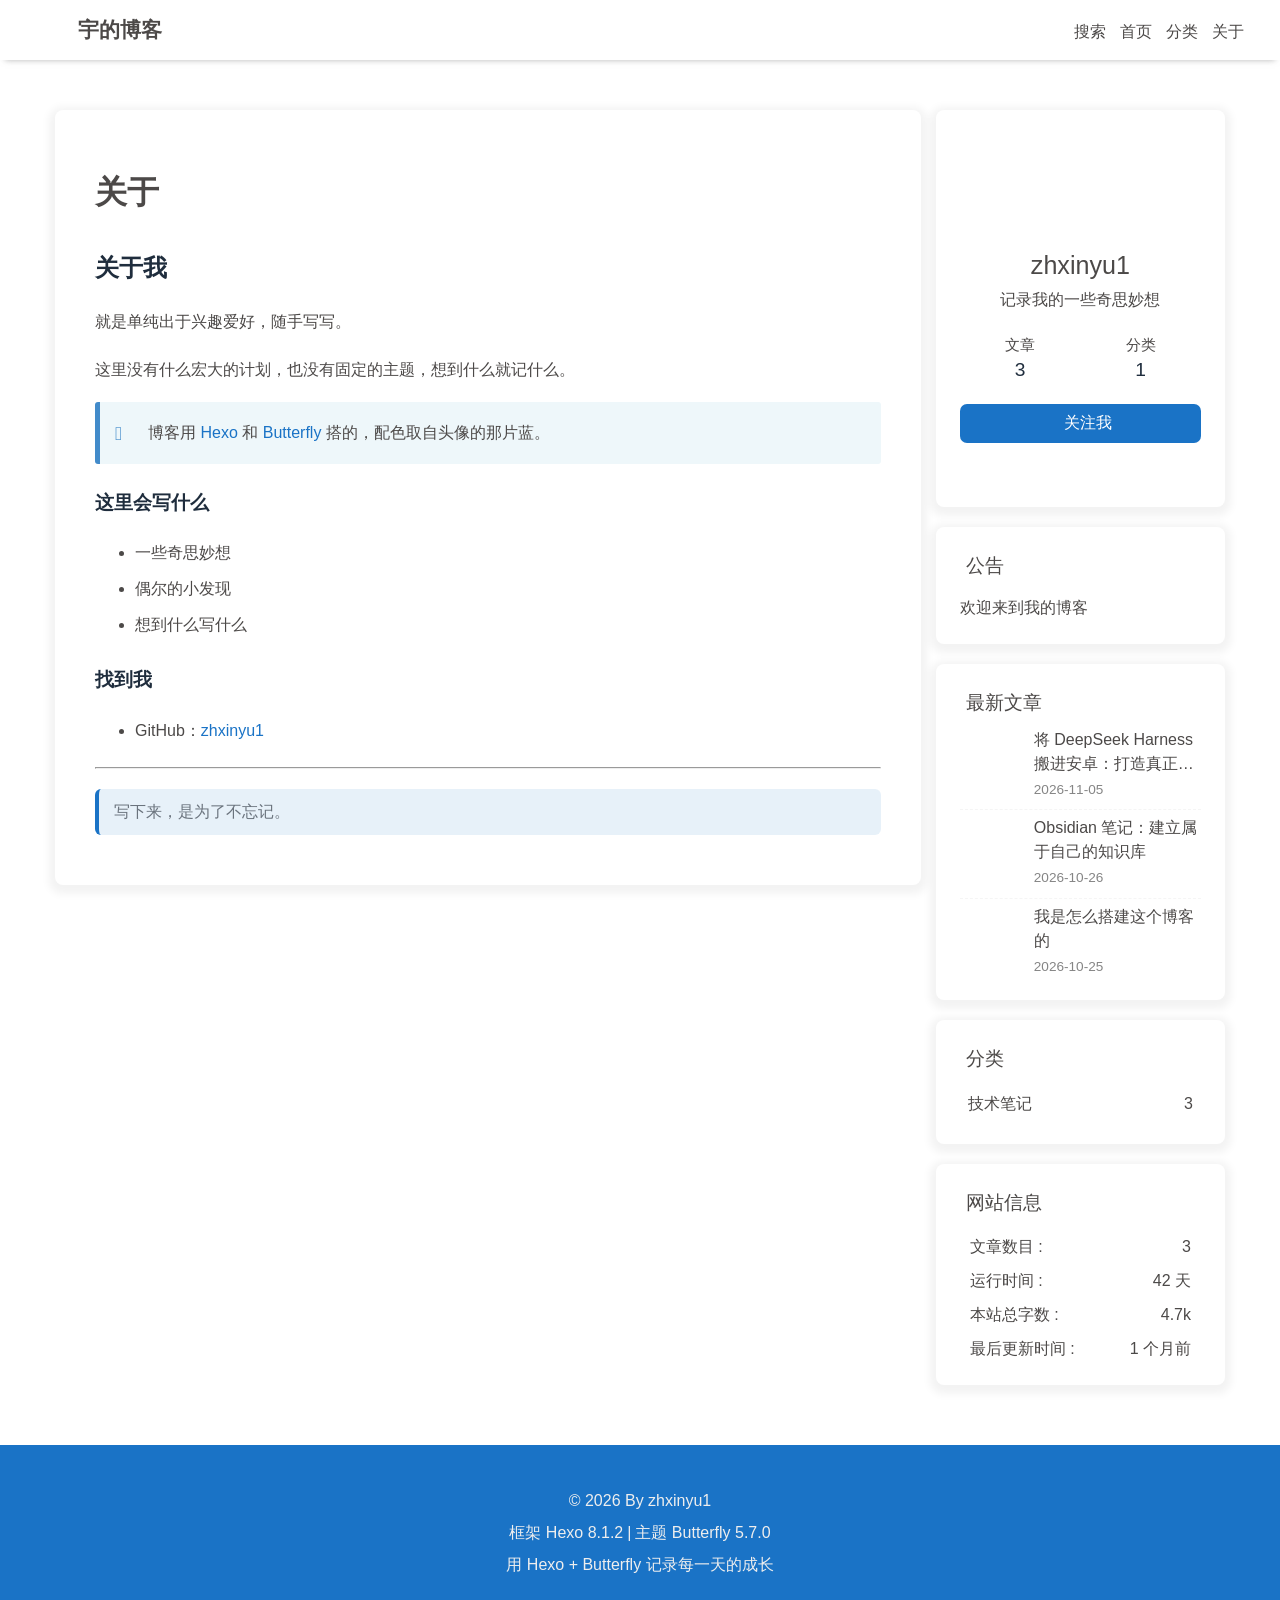
==== commit 69eca08c: "Site updated: site init" ====
--- a/about/index.html
+++ b/about/index.html
@@ -239,7 +239,7 @@
     btf.addGlobalFn('pjaxSend', preloader.initLoading, 'preloader_init')
     btf.addGlobalFn('pjaxComplete', preloader.endLoading, 'preloader_end')
   }
-})()</script><div id="sidebar"><div id="menu-mask"></div><div id="sidebar-menus"><div class="avatar-img text-center"><img src="[data-uri]" data-lazy-src="/img/avatar.jpg" onerror="this.onerror=null;this.src='/img/friend_404.gif'" alt="avatar"/></div><div class="site-data text-center"><a href="/"><div class="headline">文章</div><div class="length-num">2</div></a><a href="/categories/"><div class="headline">分类</div><div class="length-num">1</div></a></div><div class="menus_items"><div class="menus_item"><a class="site-page" href="/"><i class="fa-fw fas fa-home"></i><span> 首页</span></a></div><div class="menus_item"><a class="site-page" href="/categories/"><i class="fa-fw fas fa-folder-open"></i><span> 分类</span></a></div><div class="menus_item"><a class="site-page" href="/about/"><i class="fa-fw fas fa-user"></i><span> 关于</span></a></div></div></div></div><div class="page type-about" id="body-wrap"><header class="not-top-img fixed" id="page-header"><nav id="nav"><span id="blog-info"><a class="nav-site-title" href="/"><img class="site-icon" src="[data-uri]" data-lazy-src="/img/logo.png" alt="Logo"><span class="site-name">宇的博客</span></a></span><div id="menus"><div id="search-button"><span class="site-page social-icon search"><i class="fas fa-search fa-fw"></i><span> 搜索</span></span></div><div class="menus_items"><div class="menus_item"><a class="site-page" href="/"><i class="fa-fw fas fa-home"></i><span> 首页</span></a></div><div class="menus_item"><a class="site-page" href="/categories/"><i class="fa-fw fas fa-folder-open"></i><span> 分类</span></a></div><div class="menus_item"><a class="site-page" href="/about/"><i class="fa-fw fas fa-user"></i><span> 关于</span></a></div></div><div id="toggle-menu"><span class="site-page"><i class="fas fa-bars fa-fw"></i></span></div></div></nav><h1 class="title-seo">关于</h1></header><main class="layout" id="content-inner"><div id="page"><div class="page-title">关于</div><div class="container" id="article-container"><h2 id="关于我"><a href="#关于我" class="headerlink" title="关于我"></a>关于我</h2><p>就是单纯出于兴趣爱好，随手写写。</p>
+})()</script><div id="sidebar"><div id="menu-mask"></div><div id="sidebar-menus"><div class="avatar-img text-center"><img src="[data-uri]" data-lazy-src="/img/avatar.jpg" onerror="this.onerror=null;this.src='/img/friend_404.gif'" alt="avatar"/></div><div class="site-data text-center"><a href="/"><div class="headline">文章</div><div class="length-num">3</div></a><a href="/categories/"><div class="headline">分类</div><div class="length-num">1</div></a></div><div class="menus_items"><div class="menus_item"><a class="site-page" href="/"><i class="fa-fw fas fa-home"></i><span> 首页</span></a></div><div class="menus_item"><a class="site-page" href="/categories/"><i class="fa-fw fas fa-folder-open"></i><span> 分类</span></a></div><div class="menus_item"><a class="site-page" href="/about/"><i class="fa-fw fas fa-user"></i><span> 关于</span></a></div></div></div></div><div class="page type-about" id="body-wrap"><header class="not-top-img fixed" id="page-header"><nav id="nav"><span id="blog-info"><a class="nav-site-title" href="/"><img class="site-icon" src="[data-uri]" data-lazy-src="/img/logo.png" alt="Logo"><span class="site-name">宇的博客</span></a></span><div id="menus"><div id="search-button"><span class="site-page social-icon search"><i class="fas fa-search fa-fw"></i><span> 搜索</span></span></div><div class="menus_items"><div class="menus_item"><a class="site-page" href="/"><i class="fa-fw fas fa-home"></i><span> 首页</span></a></div><div class="menus_item"><a class="site-page" href="/categories/"><i class="fa-fw fas fa-folder-open"></i><span> 分类</span></a></div><div class="menus_item"><a class="site-page" href="/about/"><i class="fa-fw fas fa-user"></i><span> 关于</span></a></div></div><div id="toggle-menu"><span class="site-page"><i class="fas fa-bars fa-fw"></i></span></div></div></nav><h1 class="title-seo">关于</h1></header><main class="layout" id="content-inner"><div id="page"><div class="page-title">关于</div><div class="container" id="article-container"><h2 id="关于我"><a href="#关于我" class="headerlink" title="关于我"></a>关于我</h2><p>就是单纯出于兴趣爱好，随手写写。</p>
 <p>这里没有什么宏大的计划，也没有固定的主题，想到什么就记什么。</p>
 <div class="note info flat"><p>博客用 <a target="_blank" rel="noopener" href="https://hexo.io/">Hexo</a> 和 <a target="_blank" rel="noopener" href="https://butterfly.js.org/">Butterfly</a> 搭的，配色取自头像的那片蓝。</p>
 </div>
@@ -256,7 +256,7 @@
 <blockquote>
 <p>写下来，是为了不忘记。</p>
 </blockquote>
-</div></div><div class="aside-content" id="aside-content"><div class="card-widget card-info text-center"><div class="avatar-img"><img src="[data-uri]" data-lazy-src="/img/avatar.jpg" onerror="this.onerror=null;this.src='/img/friend_404.gif'" alt="avatar"/></div><div class="author-info-name">zhxinyu1</div><div class="author-info-description">记录我的一些奇思妙想</div><div class="site-data"><a href="/"><div class="headline">文章</div><div class="length-num">2</div></a><a href="/categories/"><div class="headline">分类</div><div class="length-num">1</div></a></div><a id="card-info-btn" target="_blank" rel="noopener" href="https://github.com/zhxinyu1"><i class="fab fa-github"></i><span>关注我</span></a><div class="card-info-social-icons"><a class="social-icon" href="https://github.com/zhxinyu1" target="_blank" title="Github"><i class="fab fa-github" style="color: #1a73c6;"></i></a><a class="social-icon" href="/categories/" target="_blank" title="分类"><i class="fas fa-folder-open" style="color: #1a73c6;"></i></a><a class="social-icon" href="/about/" target="_blank" title="联系我"><i class="fas fa-envelope" style="color: #1a73c6;"></i></a></div></div><div class="card-widget card-announcement"><div class="item-headline"><i class="fas fa-bullhorn fa-shake"></i><span>公告</span></div><div class="announcement_content">欢迎来到我的博客</div></div><div class="sticky_layout"><div class="card-widget card-recent-post"><div class="item-headline"><i class="fas fa-history"></i><span>最新文章</span></div><div class="aside-list"><div class="aside-list-item"><a class="thumbnail" href="/2026/10/26/Obsidian%E7%AC%94%E8%AE%B0-%E5%BB%BA%E7%AB%8B%E5%B1%9E%E4%BA%8E%E8%87%AA%E5%B7%B1%E7%9A%84%E7%9F%A5%E8%AF%86%E5%BA%93/" title="Obsidian 笔记：建立属于自己的知识库"><img src="[data-uri]" data-lazy-src="/img/cover/obsidian.jpg" onerror="this.onerror=null;this.src='/img/404.jpg'" alt="Obsidian 笔记：建立属于自己的知识库"/></a><div class="content"><a class="title" href="/2026/10/26/Obsidian%E7%AC%94%E8%AE%B0-%E5%BB%BA%E7%AB%8B%E5%B1%9E%E4%BA%8E%E8%87%AA%E5%B7%B1%E7%9A%84%E7%9F%A5%E8%AF%86%E5%BA%93/" title="Obsidian 笔记：建立属于自己的知识库">Obsidian 笔记：建立属于自己的知识库</a><time datetime="2026-10-26T14:45:00.000Z" title="发表于 2026-10-26 22:45:00">2026-10-26</time></div></div><div class="aside-list-item"><a class="thumbnail" href="/2026/10/25/%E6%88%91%E7%9A%84%E7%AC%AC%E4%B8%80%E7%AF%87%E5%8D%9A%E5%AE%A2/" title="我是怎么搭建这个博客的"><img src="[data-uri]" data-lazy-src="/img/cover/blogbuild.jpg" onerror="this.onerror=null;this.src='/img/404.jpg'" alt="我是怎么搭建这个博客的"/></a><div class="content"><a class="title" href="/2026/10/25/%E6%88%91%E7%9A%84%E7%AC%AC%E4%B8%80%E7%AF%87%E5%8D%9A%E5%AE%A2/" title="我是怎么搭建这个博客的">我是怎么搭建这个博客的</a><time datetime="2026-10-25T03:40:00.000Z" title="发表于 2026-10-25 11:40:00">2026-10-25</time></div></div></div></div><div class="card-widget card-categories"><div class="item-headline"><i class="fas fa-folder-open"></i><span>分类</span></div>
+</div></div><div class="aside-content" id="aside-content"><div class="card-widget card-info text-center"><div class="avatar-img"><img src="[data-uri]" data-lazy-src="/img/avatar.jpg" onerror="this.onerror=null;this.src='/img/friend_404.gif'" alt="avatar"/></div><div class="author-info-name">zhxinyu1</div><div class="author-info-description">记录我的一些奇思妙想</div><div class="site-data"><a href="/"><div class="headline">文章</div><div class="length-num">3</div></a><a href="/categories/"><div class="headline">分类</div><div class="length-num">1</div></a></div><a id="card-info-btn" target="_blank" rel="noopener" href="https://github.com/zhxinyu1"><i class="fab fa-github"></i><span>关注我</span></a><div class="card-info-social-icons"><a class="social-icon" href="https://github.com/zhxinyu1" target="_blank" title="Github"><i class="fab fa-github" style="color: #1a73c6;"></i></a><a class="social-icon" href="/categories/" target="_blank" title="分类"><i class="fas fa-folder-open" style="color: #1a73c6;"></i></a><a class="social-icon" href="/about/" target="_blank" title="联系我"><i class="fas fa-envelope" style="color: #1a73c6;"></i></a></div></div><div class="card-widget card-announcement"><div class="item-headline"><i class="fas fa-bullhorn fa-shake"></i><span>公告</span></div><div class="announcement_content">欢迎来到我的博客</div></div><div class="sticky_layout"><div class="card-widget card-recent-post"><div class="item-headline"><i class="fas fa-history"></i><span>最新文章</span></div><div class="aside-list"><div class="aside-list-item"><a class="thumbnail" href="/2026/11/05/DeepSeekHarness%E8%A3%85%E8%BF%9B%E5%AE%89%E5%8D%93%E6%89%8B%E6%9C%BA/" title="将 DeepSeek Harness 搬进安卓：打造真正的移动端超级 AI 管家"><img src="[data-uri]" data-lazy-src="/img/cover/dsh-android.jpg" onerror="this.onerror=null;this.src='/img/404.jpg'" alt="将 DeepSeek Harness 搬进安卓：打造真正的移动端超级 AI 管家"/></a><div class="content"><a class="title" href="/2026/11/05/DeepSeekHarness%E8%A3%85%E8%BF%9B%E5%AE%89%E5%8D%93%E6%89%8B%E6%9C%BA/" title="将 DeepSeek Harness 搬进安卓：打造真正的移动端超级 AI 管家">将 DeepSeek Harness 搬进安卓：打造真正的移动端超级 AI 管家</a><time datetime="2026-11-05T10:30:00.000Z" title="发表于 2026-11-05 18:30:00">2026-11-05</time></div></div><div class="aside-list-item"><a class="thumbnail" href="/2026/10/26/Obsidian%E7%AC%94%E8%AE%B0-%E5%BB%BA%E7%AB%8B%E5%B1%9E%E4%BA%8E%E8%87%AA%E5%B7%B1%E7%9A%84%E7%9F%A5%E8%AF%86%E5%BA%93/" title="Obsidian 笔记：建立属于自己的知识库"><img src="[data-uri]" data-lazy-src="/img/cover/obsidian.jpg" onerror="this.onerror=null;this.src='/img/404.jpg'" alt="Obsidian 笔记：建立属于自己的知识库"/></a><div class="content"><a class="title" href="/2026/10/26/Obsidian%E7%AC%94%E8%AE%B0-%E5%BB%BA%E7%AB%8B%E5%B1%9E%E4%BA%8E%E8%87%AA%E5%B7%B1%E7%9A%84%E7%9F%A5%E8%AF%86%E5%BA%93/" title="Obsidian 笔记：建立属于自己的知识库">Obsidian 笔记：建立属于自己的知识库</a><time datetime="2026-10-26T14:45:00.000Z" title="发表于 2026-10-26 22:45:00">2026-10-26</time></div></div><div class="aside-list-item"><a class="thumbnail" href="/2026/10/25/%E6%88%91%E7%9A%84%E7%AC%AC%E4%B8%80%E7%AF%87%E5%8D%9A%E5%AE%A2/" title="我是怎么搭建这个博客的"><img src="[data-uri]" data-lazy-src="/img/cover/blogbuild.jpg" onerror="this.onerror=null;this.src='/img/404.jpg'" alt="我是怎么搭建这个博客的"/></a><div class="content"><a class="title" href="/2026/10/25/%E6%88%91%E7%9A%84%E7%AC%AC%E4%B8%80%E7%AF%87%E5%8D%9A%E5%AE%A2/" title="我是怎么搭建这个博客的">我是怎么搭建这个博客的</a><time datetime="2026-10-25T03:40:00.000Z" title="发表于 2026-10-25 11:40:00">2026-10-25</time></div></div></div></div><div class="card-widget card-categories"><div class="item-headline"><i class="fas fa-folder-open"></i><span>分类</span></div>
           <ul class="card-category-list" id="aside-cat-list">
-            <li class="card-category-list-item "><a class="card-category-list-link" href="/categories/%E6%8A%80%E6%9C%AF%E7%AC%94%E8%AE%B0/"><span class="card-category-list-name">技术笔记</span><span class="card-category-list-count">2</span></a></li>
-          </ul></div><div class="card-widget card-webinfo"><div class="item-headline"><i class="fas fa-chart-line"></i><span>网站信息</span></div><div class="webinfo"><div class="webinfo-item"><div class="item-name">文章数目 :</div><div class="item-count">2</div></div><div class="webinfo-item"><div class="item-name">运行时间 :</div><div class="item-count" id="runtimeshow" data-publishDate="2026-10-24T16:00:00.000Z"><i class="fa-solid fa-spinner fa-spin"></i></div></div><div class="webinfo-item"><div class="item-name">本站总字数 :</div><div class="item-count">3.3k</div></div><div class="webinfo-item"><div class="item-name">最后更新时间 :</div><div class="item-count" id="last-push-date" data-lastPushDate="2026-10-27T03:06:27.775Z"><i class="fa-solid fa-spinner fa-spin"></i></div></div></div></div></div></div></main><footer id="footer"><div class="footer-other"><div class="footer-copyright"><span class="copyright">&copy;&nbsp;2026 By zhxinyu1</span><span class="framework-info"><span>框架 </span><a target="_blank" rel="noopener" href="https://hexo.io">Hexo 8.1.2</a><span class="footer-separator">|</span><span>主题 </span><a target="_blank" rel="noopener" href="https://github.com/jerryc127/hexo-theme-butterfly">Butterfly 5.7.0</a></span></div><div class="footer_custom_text">用 Hexo + Butterfly 记录每一天的成长</div></div></footer></div><div id="rightside"><div id="rightside-config-hide"><button id="darkmode" type="button" title="日间和夜间模式切换"><i class="fas fa-adjust"></i></button><button id="hide-aside-btn" type="button" title="单栏和双栏切换"><i class="fas fa-arrows-alt-h"></i></button></div><div id="rightside-config-show"><button id="rightside-config" type="button" title="设置"><i class="fas fa-cog fa-spin"></i></button><button id="go-up" type="button" title="回到顶部"><span class="scroll-percent"></span><i class="fas fa-arrow-up"></i></button></div></div><div><script src="/js/utils.js?v=5.7.0"></script><script src="/js/main.js?v=5.7.0"></script><script src="https://registry.npmmirror.com/@fancyapps/ui/6.1.14/files/dist/fancybox/fancybox.umd.js"></script><script src="https://registry.npmmirror.com/instant.page/5.2.0/files/instantpage.js" type="module"></script><script src="https://registry.npmmirror.com/vanilla-lazyload/19.1.3/files/dist/lazyload.iife.min.js"></script><div class="js-pjax"></div><script defer="defer" id="ribbon" src="https://registry.npmmirror.com/butterfly-extsrc/1.1.6/files/dist/canvas-ribbon.min.js" size="140" alpha="0.5" zIndex="-1" mobile="false" data-click="false"></script><script id="click-heart" src="https://registry.npmmirror.com/butterfly-extsrc/1.1.6/files/dist/click-heart.min.js" async="async" mobile="false"></script><div id="local-search"><div class="search-dialog"><nav class="search-nav"><span class="search-dialog-title">搜索</span><i class="fas fa-spinner fa-pulse" id="loading-status" hidden="hidden"></i><button class="search-close-button"><i class="fas fa-times"></i></button></nav><div class="text-center" id="loading-database"><i class="fas fa-spinner fa-pulse"></i><span>  数据加载中</span></div><div class="local-search-input"><input placeholder="搜索文章…" type="text"/></div><hr/><div id="local-search-results"></div><div class="ais-Pagination" id="local-search-pagination" style="display:none;"><ul class="ais-Pagination-list"></ul></div><div id="local-search-stats"></div></div><div id="search-mask"></div><script src="/js/search/local-search.js?v=5.7.0"></script></div></div></body></html>+            <li class="card-category-list-item "><a class="card-category-list-link" href="/categories/%E6%8A%80%E6%9C%AF%E7%AC%94%E8%AE%B0/"><span class="card-category-list-name">技术笔记</span><span class="card-category-list-count">3</span></a></li>
+          </ul></div><div class="card-widget card-webinfo"><div class="item-headline"><i class="fas fa-chart-line"></i><span>网站信息</span></div><div class="webinfo"><div class="webinfo-item"><div class="item-name">文章数目 :</div><div class="item-count">3</div></div><div class="webinfo-item"><div class="item-name">运行时间 :</div><div class="item-count" id="runtimeshow" data-publishDate="2026-10-24T16:00:00.000Z"><i class="fa-solid fa-spinner fa-spin"></i></div></div><div class="webinfo-item"><div class="item-name">本站总字数 :</div><div class="item-count">4.7k</div></div><div class="webinfo-item"><div class="item-name">最后更新时间 :</div><div class="item-count" id="last-push-date" data-lastPushDate="2026-11-05T11:14:44.899Z"><i class="fa-solid fa-spinner fa-spin"></i></div></div></div></div></div></div></main><footer id="footer"><div class="footer-other"><div class="footer-copyright"><span class="copyright">&copy;&nbsp;2026 By zhxinyu1</span><span class="framework-info"><span>框架 </span><a target="_blank" rel="noopener" href="https://hexo.io">Hexo 8.1.2</a><span class="footer-separator">|</span><span>主题 </span><a target="_blank" rel="noopener" href="https://github.com/jerryc127/hexo-theme-butterfly">Butterfly 5.7.0</a></span></div><div class="footer_custom_text">用 Hexo + Butterfly 记录每一天的成长</div></div></footer></div><div id="rightside"><div id="rightside-config-hide"><button id="darkmode" type="button" title="日间和夜间模式切换"><i class="fas fa-adjust"></i></button><button id="hide-aside-btn" type="button" title="单栏和双栏切换"><i class="fas fa-arrows-alt-h"></i></button></div><div id="rightside-config-show"><button id="rightside-config" type="button" title="设置"><i class="fas fa-cog fa-spin"></i></button><button id="go-up" type="button" title="回到顶部"><span class="scroll-percent"></span><i class="fas fa-arrow-up"></i></button></div></div><div><script src="/js/utils.js?v=5.7.0"></script><script src="/js/main.js?v=5.7.0"></script><script src="https://registry.npmmirror.com/@fancyapps/ui/6.1.14/files/dist/fancybox/fancybox.umd.js"></script><script src="https://registry.npmmirror.com/instant.page/5.2.0/files/instantpage.js" type="module"></script><script src="https://registry.npmmirror.com/vanilla-lazyload/19.1.3/files/dist/lazyload.iife.min.js"></script><div class="js-pjax"></div><script defer="defer" id="ribbon" src="https://registry.npmmirror.com/butterfly-extsrc/1.1.6/files/dist/canvas-ribbon.min.js" size="140" alpha="0.5" zIndex="-1" mobile="false" data-click="false"></script><script id="click-heart" src="https://registry.npmmirror.com/butterfly-extsrc/1.1.6/files/dist/click-heart.min.js" async="async" mobile="false"></script><div id="local-search"><div class="search-dialog"><nav class="search-nav"><span class="search-dialog-title">搜索</span><i class="fas fa-spinner fa-pulse" id="loading-status" hidden="hidden"></i><button class="search-close-button"><i class="fas fa-times"></i></button></nav><div class="text-center" id="loading-database"><i class="fas fa-spinner fa-pulse"></i><span>  数据加载中</span></div><div class="local-search-input"><input placeholder="搜索文章…" type="text"/></div><hr/><div id="local-search-results"></div><div class="ais-Pagination" id="local-search-pagination" style="display:none;"><ul class="ais-Pagination-list"></ul></div><div id="local-search-stats"></div></div><div id="search-mask"></div><script src="/js/search/local-search.js?v=5.7.0"></script></div></div></body></html>
